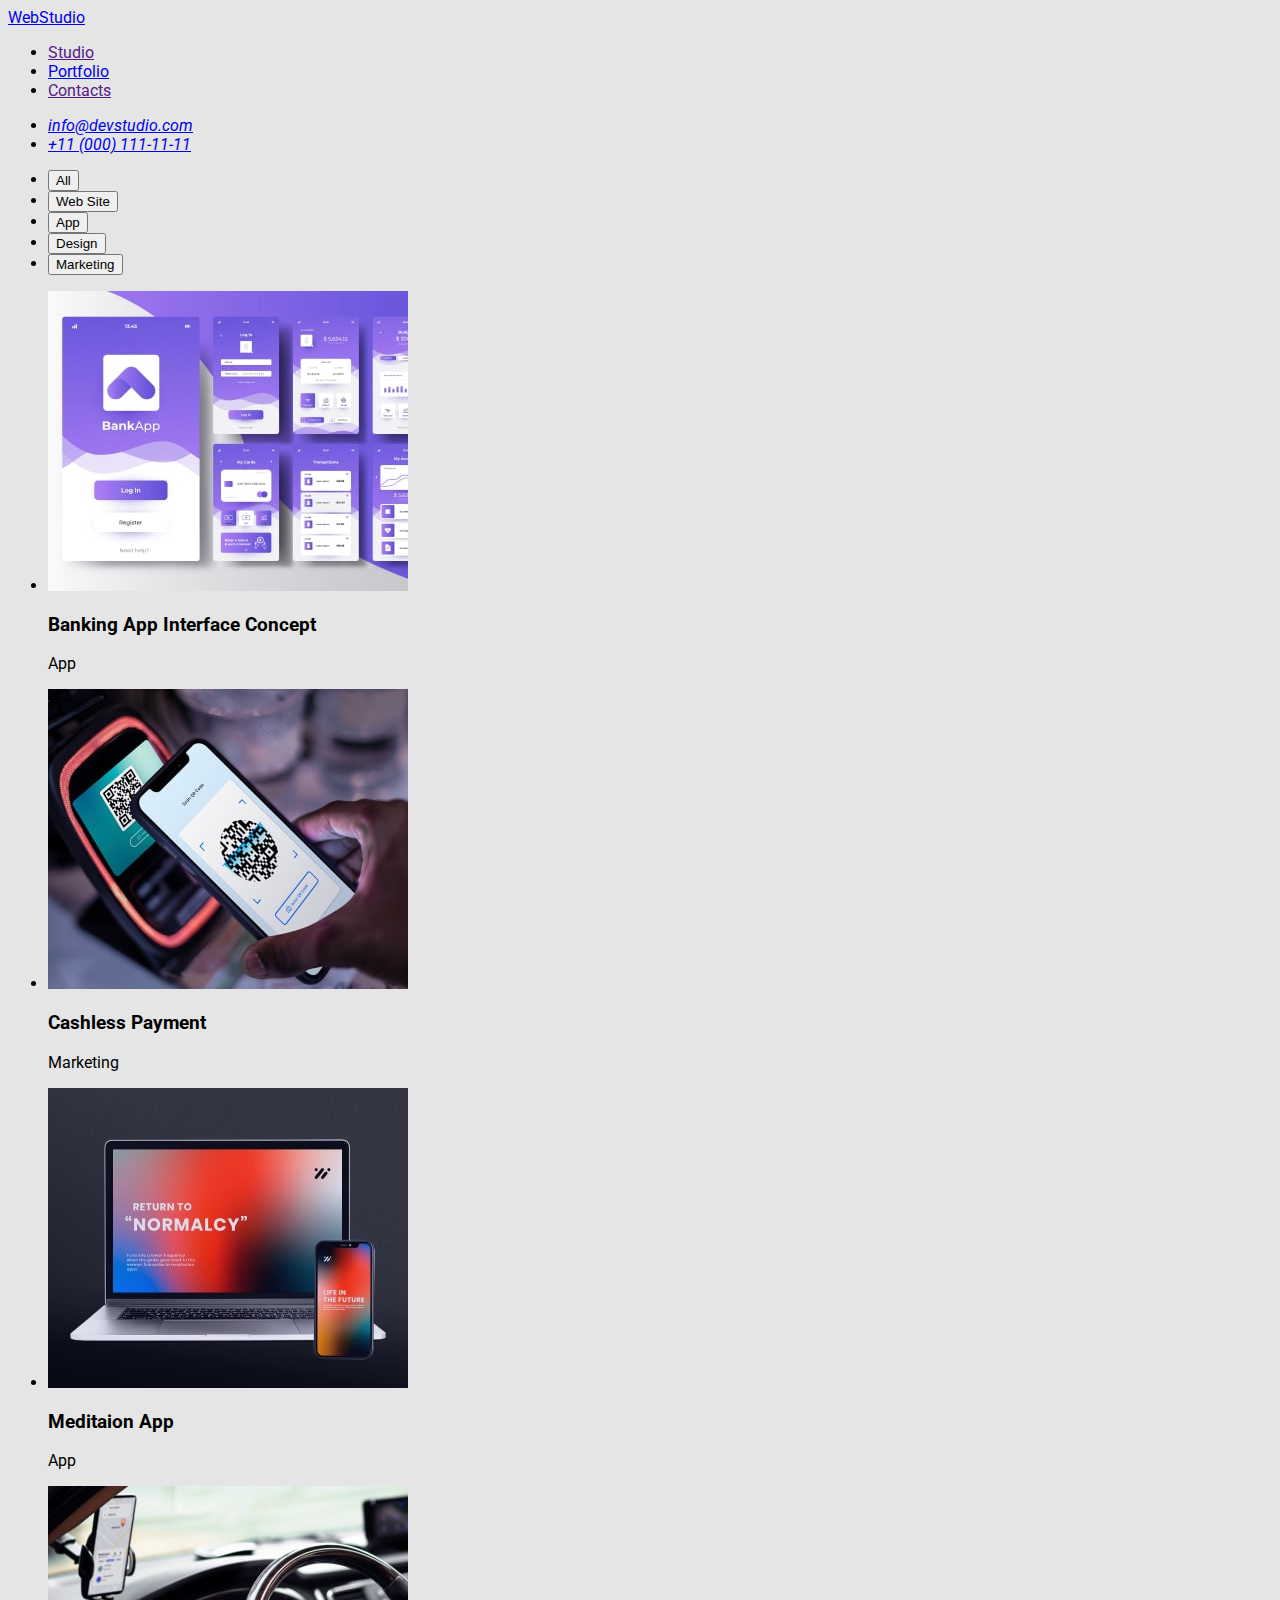
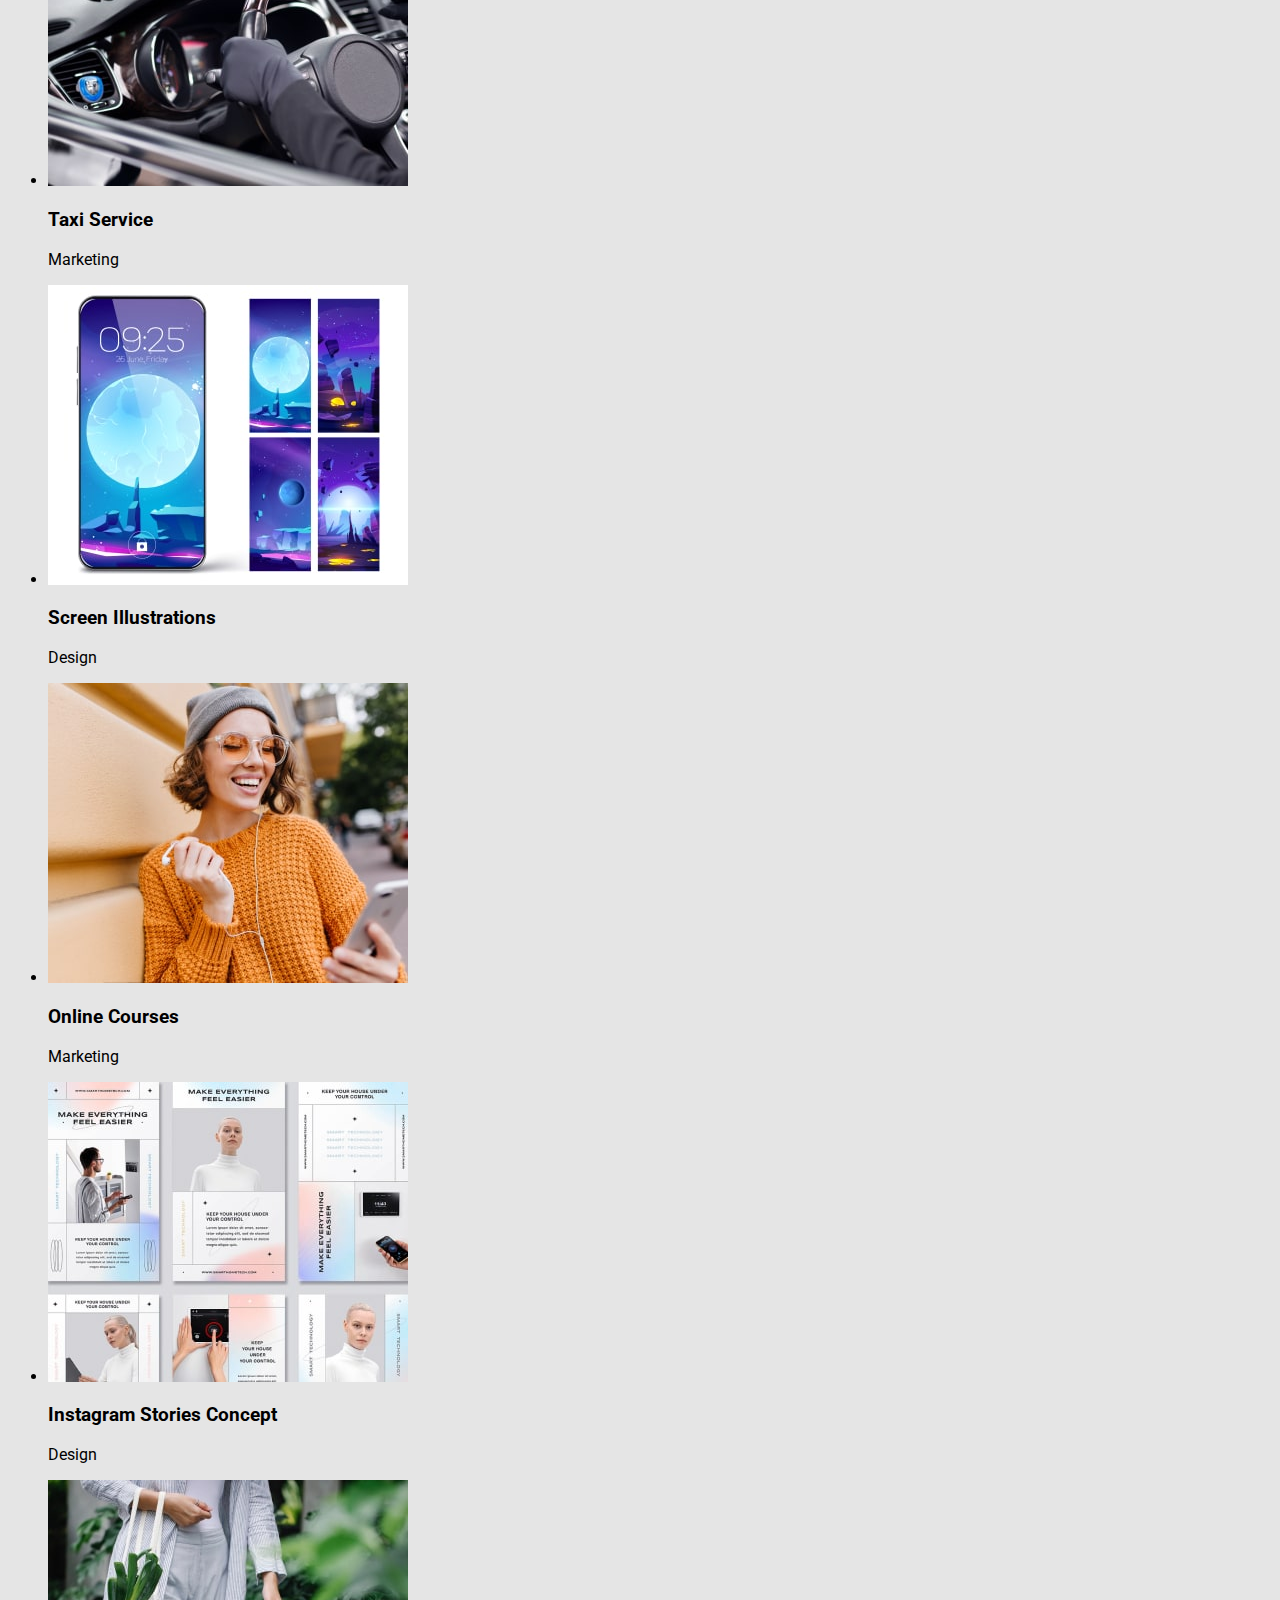
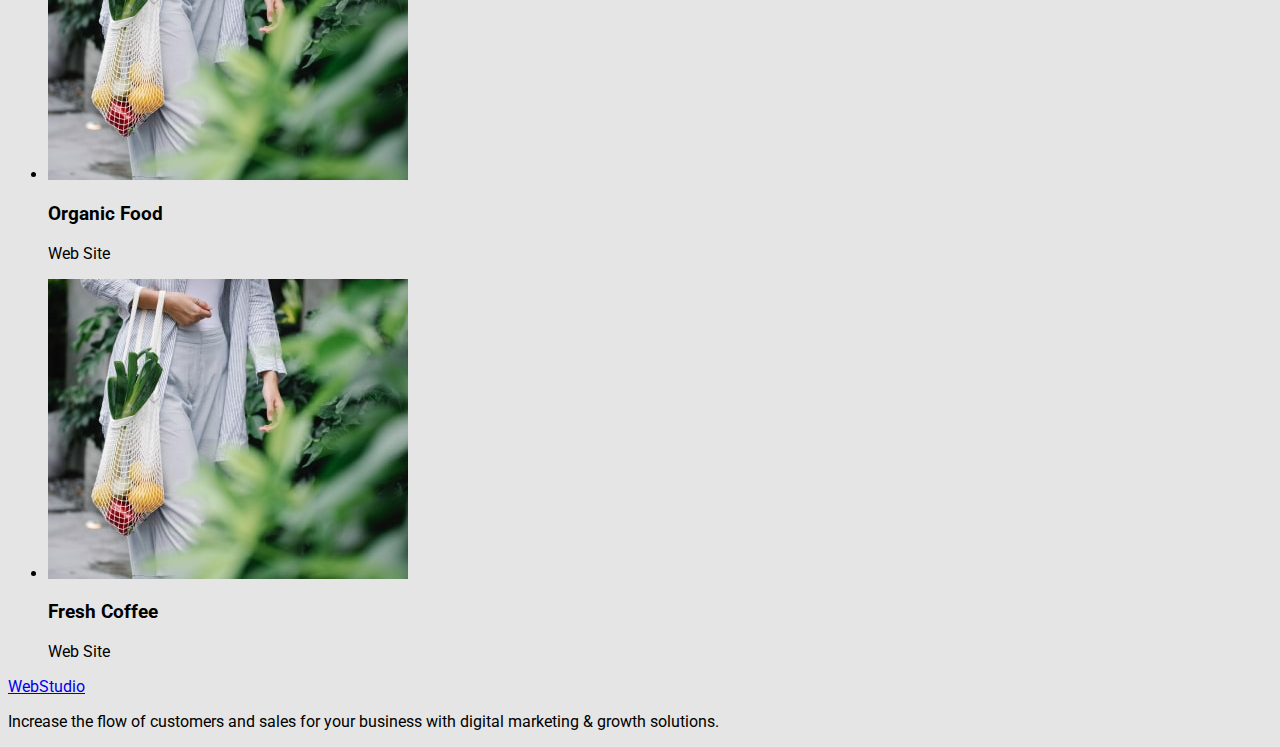
==== portfolio.html @ d5b27dcb "add class to index.html" ====
<!DOCTYPE html>
<html lang="en">

<head>
    <meta charset="UTF-8" />
    <meta http-equiv="X-UA-Compatible" content="IE=edge" />
    <meta name="viewport" content="width=device-width, initial-scale=1.0" />
    <link rel="preconnect" href="https://fonts.googleapis.com" />
    <link rel="preconnect" href="https://fonts.gstatic.com" crossorigin />
    <link href="https://fonts.googleapis.com/css2?family=Montserrat:wght@400;700&display=swap" rel="stylesheet" />
    <title>goit-markup-hw-02</title>
    <link rel="preconnect" href="https://fonts.googleapis.com">
    <link rel="preconnect" href="https://fonts.gstatic.com" crossorigin>
    <link
        href="https://fonts.googleapis.com/css2?family=Raleway:wght@800&family=Roboto:wght@400;500;700;900&display=swap"
        rel="stylesheet">
    <link rel="stylesheet" href="./css/styles.css" />
</head>

<body>
    <!--Main-->
    <header>
        <nav>
            <a class="logo-heading link" href="./index.html">
                <span class="accent">Web</span>Studio</a>
            <ul>
                <li><a href="">Studio</a></li>
                <li><a href="./portfolio.html">Portfolio</a></li>
                <li><a href="">Contacts</a></li>
            </ul>
        </nav>
        <address>
            <ul>
                <li><a href="mailto:info@devstudio.com">info@devstudio.com</a></li>
                <li><a href="tel:+110001111111">+11 (000) 111-11-11</a></li>
            </ul>
        </address>
    </header>
    <main>
        <section>
            <ul>
                <li><button type="button">All</button></li>
                <li><button type="button">Web Site</button></li>
                <li><button type="button">App</button></li>
                <li><button type="button">Design</button></li>
                <li><button type="button">Marketing</button></li>
            </ul>
        </section>

        <section>
            <ul>
                <li>
                    <img src="./images/101.jpg" alt="gadgets" width="360" height="300" />
                    <h3>Banking App Interface Concept</h3>
                    <p>App</p>
                </li>
                <li>
                    <img src="./images/102.jpg" alt="gadgets" width="360" height="300" />
                    <h3>Cashless Payment</h3>
                    <p>Marketing</p>
                </li>
                <li>
                    <img src="./images/103.jpg" alt="gadgets" width="360" height="300" />
                    <h3>Meditaion App</h3>
                    <p>App</p>
                </li>
                <li>
                    <img src="./images/104.jpg" alt="gadgets" width="360" height="300" />
                    <h3>Taxi Service</h3>
                    <p>Marketing</p>
                </li>
                <li>
                    <img src="./images/105.jpg" alt="gadgets" width="360" height="300" />
                    <h3>Screen Illustrations</h3>
                    <p>Design</p>
                </li>
                <li>
                    <img src="./images/106.jpg" alt="gadgets" width="360" height="300" />
                    <h3>Online Courses</h3>
                    <p>Marketing</p>
                </li>
                <li>
                    <img src="./images/107.jpg" alt="gadgets" width="360" height="300" />
                    <h3>Instagram Stories Concept</h3>
                    <p>Design</p>
                </li>
                <li>
                    <img src="./images/108.jpg" alt="gadgets" width="360" height="300" />
                    <h3>Organic Food</h3>
                    <p>Web Site</p>
                </li>
                <li>
                    <img src="./images/108.jpg" alt="gadgets" width="360" height="300" />
                    <h3>Fresh Coffee</h3>
                    <p>Web Site</p>
                </li>
            </ul>
        </section>
    </main>
    <footer>
        <a href="./index.html">WebStudio</a>
        <p>
            Increase the flow of customers and sales for your business with digital
            marketing & growth solutions.
        </p>
    </footer>
</body>

</html>
---- css/styles.css ----
body {
    background: #E5E5E5;
    font-family: 'Roboto', sans-serif;
}

.header {
    background-color: green;
}
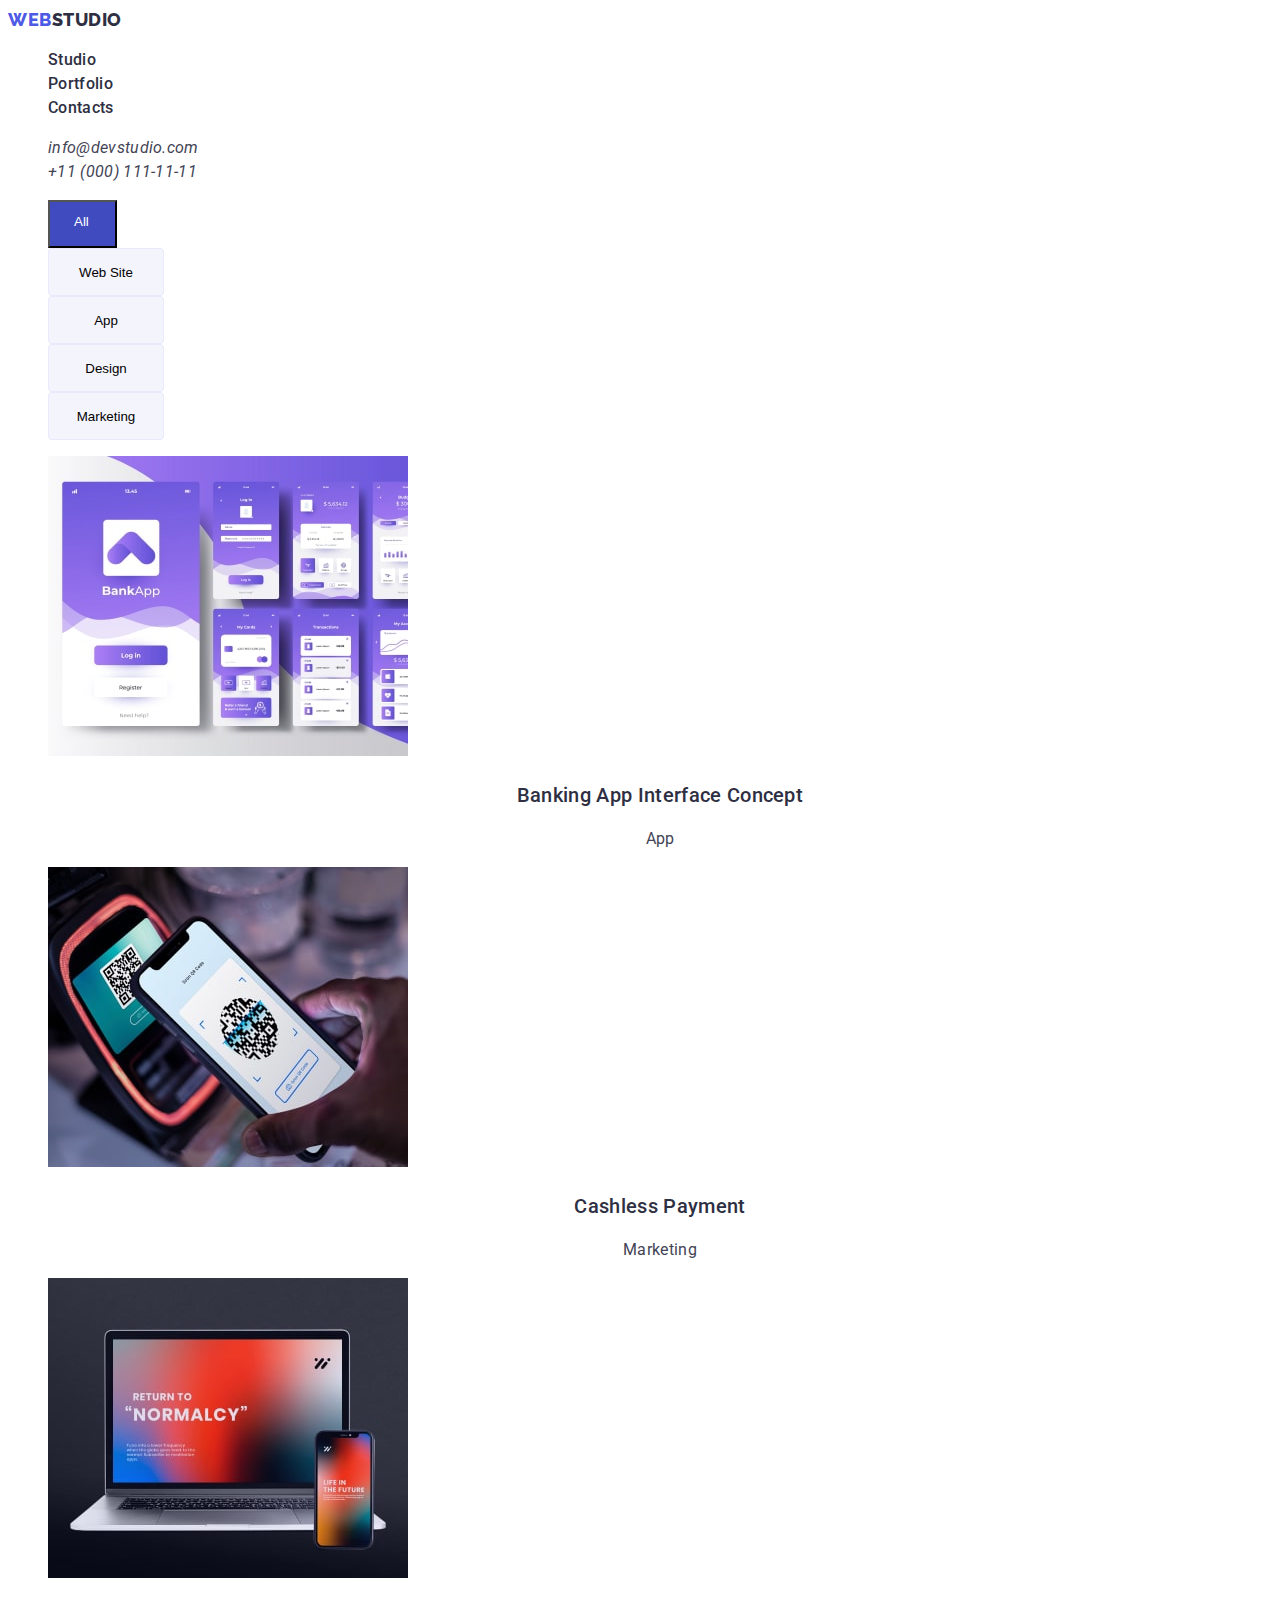
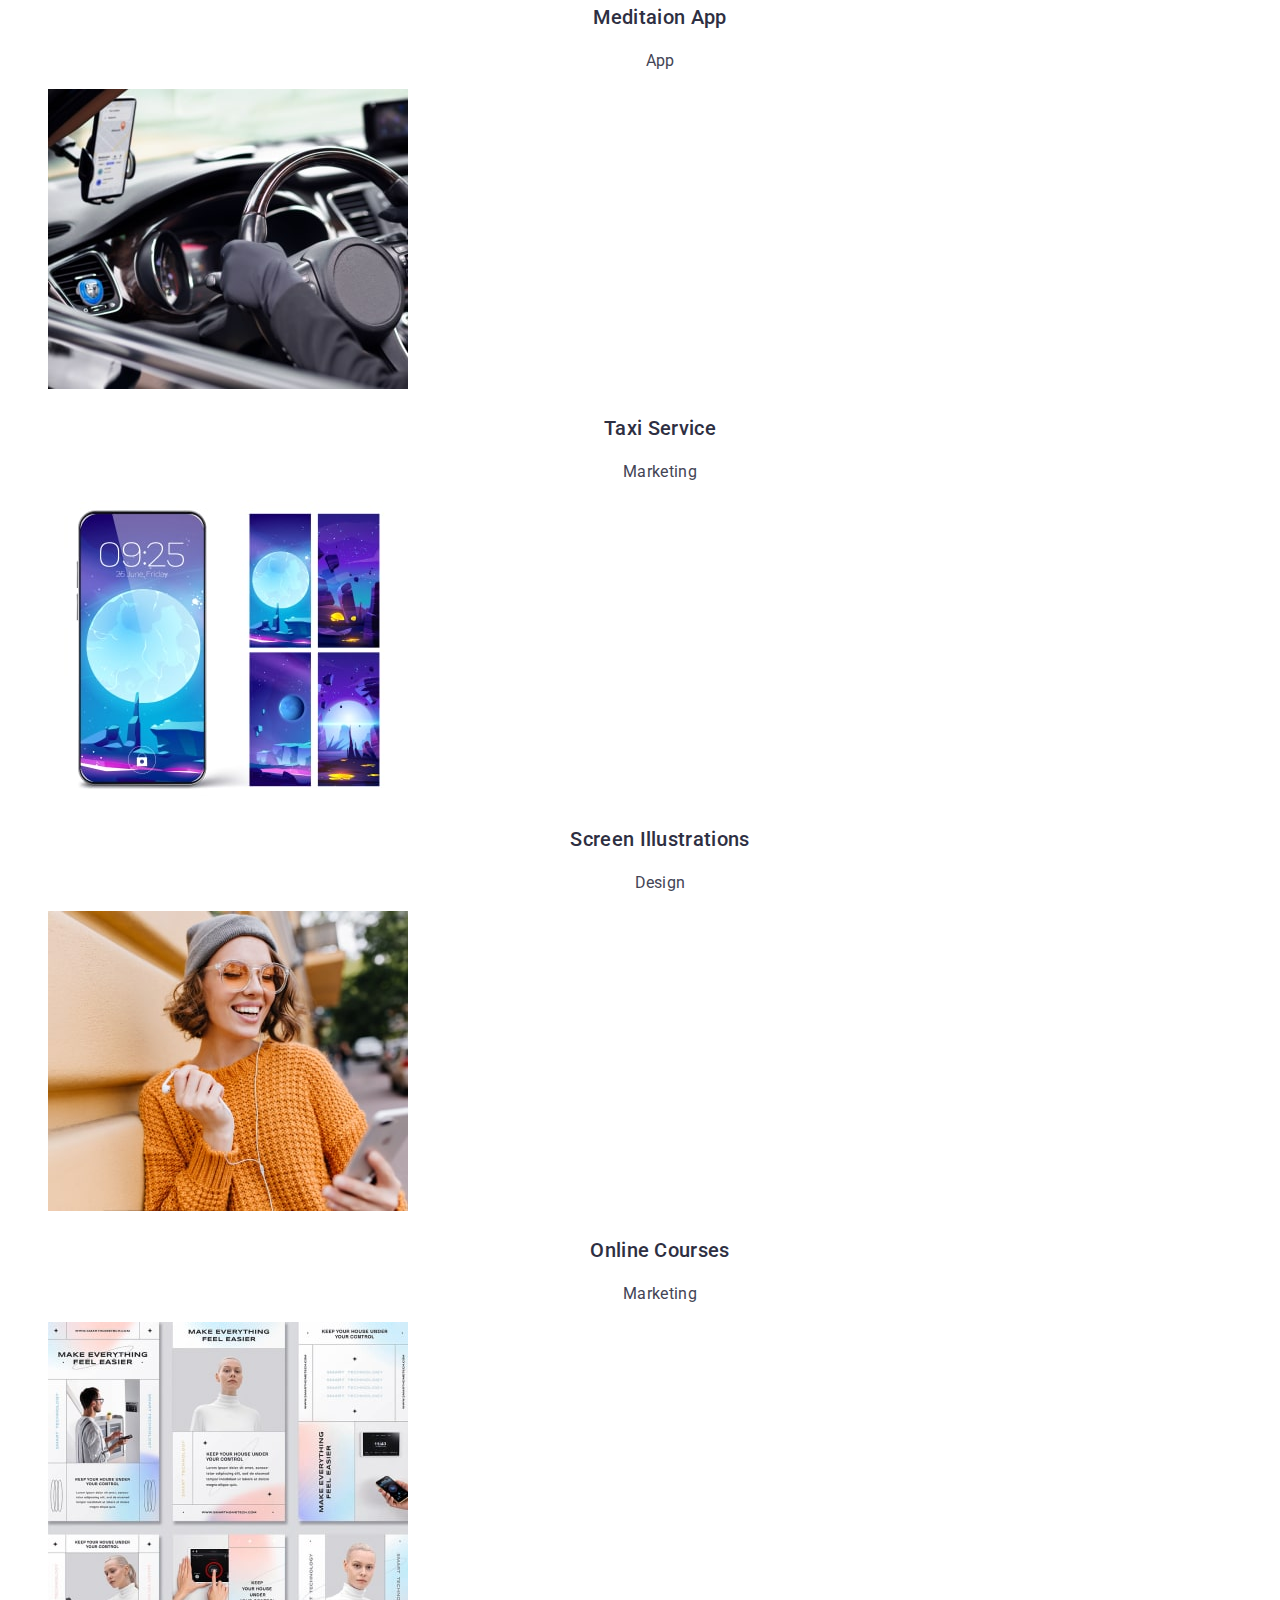
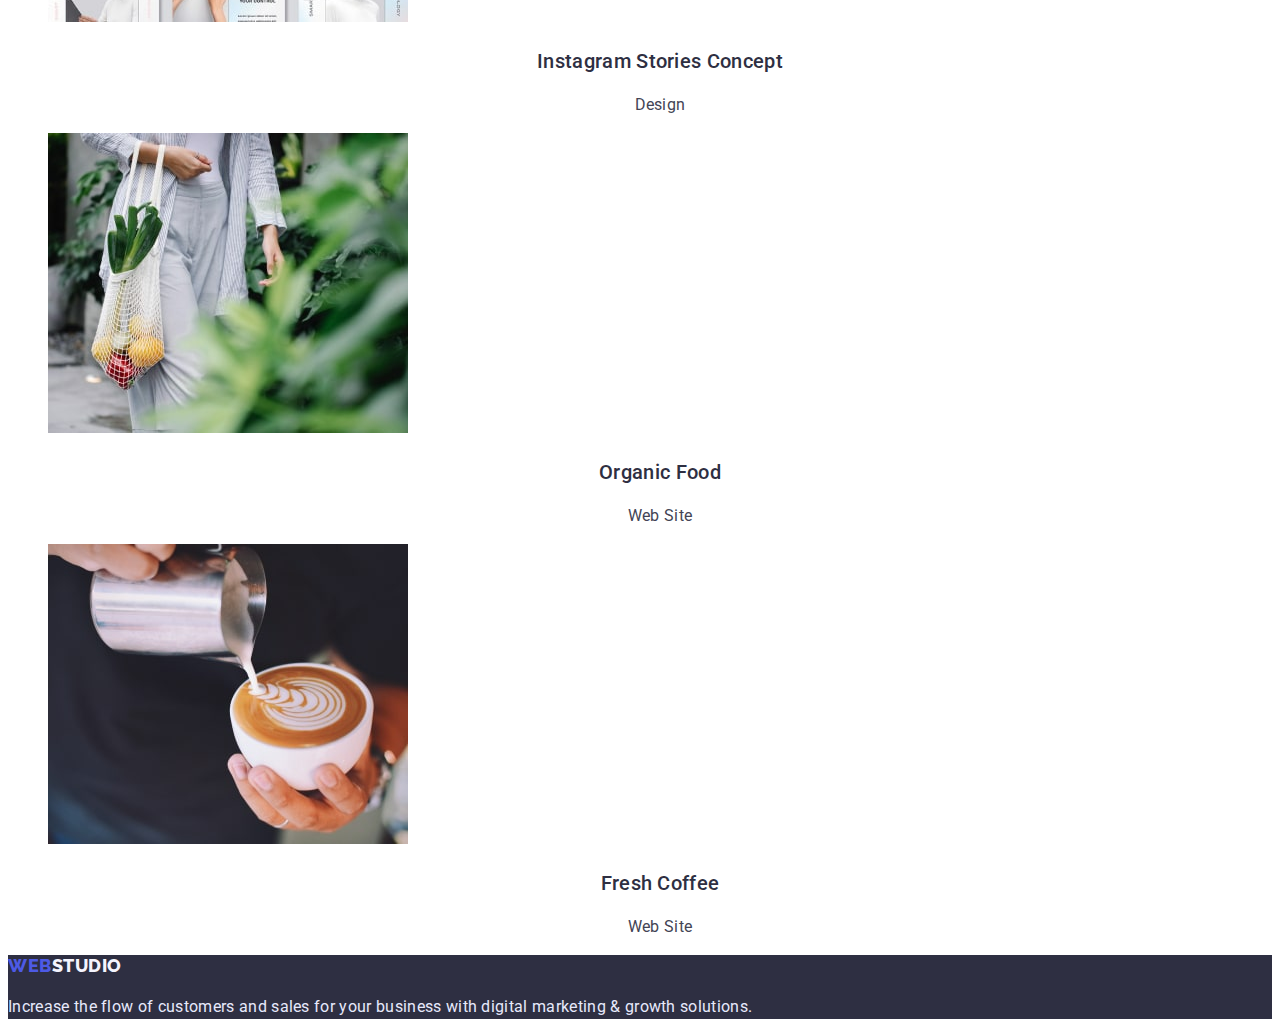
==== commit ead04327: "add all css styles" ====
--- a/portfolio.html
+++ b/portfolio.html
@@ -18,88 +18,90 @@
 </head>
 
 <body>
-    <!--Main-->
-    <header>
-        <nav>
-            <a class="logo-heading link" href="./index.html">
+    <header class="header">
+        <nav class="header-nav">
+            <a class="header-logo link" href="./index.html" >
                 <span class="accent">Web</span>Studio</a>
-            <ul>
-                <li><a href="">Studio</a></li>
-                <li><a href="./portfolio.html">Portfolio</a></li>
-                <li><a href="">Contacts</a></li>
+            <ul class="header-list list">
+                <li class="header-item"><a href="" class="header-link link">Studio</a></li>
+                <li class="header-item"><a href="./portfolio.html" class="header-link link">Portfolio</a></li>
+                <li class="header-item"><a href="" class="header-link link">Contacts</a></li>
             </ul>
         </nav>
+
         <address>
-            <ul>
-                <li><a href="mailto:info@devstudio.com">info@devstudio.com</a></li>
-                <li><a href="tel:+110001111111">+11 (000) 111-11-11</a></li>
+            <ul class="list">
+                <li><a href="mailto:info@devstudio.com" class="header-tel link">info@devstudio.com</a></li>
+                <li><a href="tel:+110001111111" class="header-tel link">+11 (000) 111-11-11</a></li>
             </ul>
         </address>
     </header>
     <main>
         <section>
-            <ul>
-                <li><button type="button">All</button></li>
-                <li><button type="button">Web Site</button></li>
-                <li><button type="button">App</button></li>
-                <li><button type="button">Design</button></li>
-                <li><button type="button">Marketing</button></li>
+            <ul class="list">
+                <li><button type="button" class="portfolio-hero-btn">All</button></li>
+                <li><button type="button" class="seconder-btn">Web Site</button></li>
+                <li><button type="button" class="seconder-btn">App</button></li>
+                <li><button type="button" class="seconder-btn">Design</button></li>
+                <li><button type="button" class="seconder-btn">Marketing</button></li>
             </ul>
         </section>
 
         <section>
-            <ul>
-                <li>
+            <ul class="list">
+                <li class="team-item">
                     <img src="./images/101.jpg" alt="gadgets" width="360" height="300" />
-                    <h3>Banking App Interface Concept</h3>
-                    <p>App</p>
+                    <h3 class="team-suptext">Banking App Interface Concept</h3>
+                    <p class="team-text">App</p>
                 </li>
-                <li>
+                 <li class="team-item"></li>
                     <img src="./images/102.jpg" alt="gadgets" width="360" height="300" />
-                    <h3>Cashless Payment</h3>
-                    <p>Marketing</p>
+                    <h3 class="team-suptext">Cashless Payment</h3>
+                    <p class="team-text">Marketing</p>
                 </li>
-                <li>
+                 <li class="team-item"></li>
                     <img src="./images/103.jpg" alt="gadgets" width="360" height="300" />
-                    <h3>Meditaion App</h3>
-                    <p>App</p>
+                    <h3 class="team-suptext">Meditaion App</h3>
+                    <p class="team-text">App</p>
                 </li>
-                <li>
+                 <li class="team-item"></li>
                     <img src="./images/104.jpg" alt="gadgets" width="360" height="300" />
-                    <h3>Taxi Service</h3>
-                    <p>Marketing</p>
+                    <h3 class="team-suptext">Taxi Service</h3>
+                    <p class="team-text">Marketing</p>
                 </li>
-                <li>
+                 <li class="team-item"></li>
                     <img src="./images/105.jpg" alt="gadgets" width="360" height="300" />
-                    <h3>Screen Illustrations</h3>
-                    <p>Design</p>
+                    <h3 class="team-suptext">Screen Illustrations</h3>
+                    <p class="team-text">Design</p>
                 </li>
-                <li>
+                 <li class="team-item"></li>
                     <img src="./images/106.jpg" alt="gadgets" width="360" height="300" />
-                    <h3>Online Courses</h3>
-                    <p>Marketing</p>
+                    <h3 class="team-suptext">Online Courses</h3>
+                    <p class="team-text">Marketing</p>
                 </li>
-                <li>
+                 <li class="team-item"></li>
                     <img src="./images/107.jpg" alt="gadgets" width="360" height="300" />
-                    <h3>Instagram Stories Concept</h3>
-                    <p>Design</p>
+                    <h3 class="team-suptext">Instagram Stories Concept</h3>
+                    <p class="team-text">Design</p>
                 </li>
-                <li>
+                 <li class="team-item"></li>
                     <img src="./images/108.jpg" alt="gadgets" width="360" height="300" />
-                    <h3>Organic Food</h3>
-                    <p>Web Site</p>
+                    <h3 class="team-suptext">Organic Food</h3>
+                    <p class="team-text">Web Site</p>
                 </li>
-                <li>
-                    <img src="./images/108.jpg" alt="gadgets" width="360" height="300" />
-                    <h3>Fresh Coffee</h3>
-                    <p>Web Site</p>
+                 <li class="team-item"></li>
+                    <img src="./images/109.jpg" alt="gadgets" width="360" height="300" />
+                    <h3 class="team-suptext">Fresh Coffee</h3>
+                    <p class="team-text">Web Site</p>
                 </li>
             </ul>
         </section>
     </main>
-    <footer>
-        <a href="./index.html">WebStudio</a>
-        <p>
+    
+    <footer class="footer">
+        <a class="footer-logo link" href="./index.html" >
+            <span class="footer-accent">Web</span>Studio</a>
+        <p class="footer-text">
             Increase the flow of customers and sales for your business with digital
             marketing & growth solutions.
         </p>
--- a/css/styles.css
+++ b/css/styles.css
@@ -1,8 +1,241 @@
 body {
-    background: #E5E5E5;
+    background: #ffffff;
+    color: #2E2F42;
     font-family: 'Roboto', sans-serif;
-}
-
-.header {
-    background-color: green;
-}+    font-style: 16px;
+    line-height: 1.5;
+    letter-spacing: 0.02em;
+}
+
+/* -------------------header -------------- */
+.header {}
+
+.list {
+    list-style: none;
+}
+
+.link {
+    text-decoration: none;
+
+}
+
+.header-list {}
+
+.header-nav {}
+
+.header-logo {
+    width: 71px;
+    height: 24px;
+    font-family: 'Raleway';
+    font-style: normal;
+    font-weight: 800;
+    font-size: 18px;
+    line-height: 1.33;
+    display: flex;
+    align-items: center;
+    letter-spacing: 0.03em;
+    text-transform: uppercase;
+    color: #2E2F42;
+}
+
+.accent {
+    font-family: 'Raleway';
+    font-style: normal;
+    font-weight: 800;
+    font-size: 18px;
+    line-height: 1.33;
+    display: flex;
+    align-items: center;
+    letter-spacing: 0.03em;
+    text-transform: uppercase;
+    color: #4D5AE5;
+}
+
+.accent:hover,
+.footer-accent:hover {
+    color: #ff6c00;
+}
+
+.link:hover,
+.link:focus {
+    color: #ff6c00;
+}
+
+.header-item {}
+
+.header-link {
+    font-style: normal;
+    font-weight: 500;
+    font-size: 16px;
+    line-height: 1.5;
+    color: #2E2F42;
+}
+
+.header-link:hover,
+.header-link:focus {
+    color: #ff6c00;
+}
+
+.header-tel {
+    /* text-transform: uppercase; */
+    color: #434455;
+    list-style: none;
+}
+
+.header-tel:hover,
+.header-tel:focus {
+    color: #ff6c00;
+}
+
+.hero,
+.footer {
+    background: #2E2F42;
+
+}
+
+.hero-title {
+    font-weight: 700;
+    font-size: 56px;
+    line-height: (60/56);
+    text-align: center;
+    color: #FFFFFF;
+}
+
+.hero-btn {
+    display: flex;
+    flex-direction: row;
+    align-items: flex-start;
+    padding: 16px 32px;
+        background: #4D5AE5;
+        color: #FFFFFF;
+}
+
+.portfolio-hero-btn {
+    display: flex;
+    flex-direction: row;
+    align-items: flex-start;
+    padding: 12px 24px;
+    width: 69px;
+    height: 48px;
+    background: #404BBF;
+    color: #FFFFFF;
+
+}
+
+.seconder-btn {
+    box-sizing: border-box;
+    display: flex;
+    flex-direction: row;
+    justify-content: center;
+    align-items: center;
+    padding: 12px 24px;
+    width: 116px;
+    height: 48px;
+    background: #F4F4FD;
+    border: 1px solid #E7E9FC;
+    border-radius: 4px;
+}
+
+.hero-btn:hover,
+.hero-btn:focus {
+    color: #ff6c00;
+    cursor: pointer;
+}
+
+.category {}
+
+.category-title {
+    font-weight: 700;
+    font-size: 36px;
+    line-height: 1.11;
+    text-align: center;
+    text-transform: capitalize;
+}
+
+.category-list {}
+
+.category-item {}
+
+.category-suptext {
+    font-weight: 500;
+    font-size: 20px;
+    line-height: 1.2;
+}
+
+.category-text {
+    color: #434455;
+}
+
+.work {}
+
+.work-h {
+    font-weight: 700;
+    font-size: 36px;
+    line-height: 1.11;
+    text-align: center;
+    text-transform: capitalize;
+}
+
+.work-list {}
+
+.work-item {}
+
+.team {
+    background: #F4F4FD;
+
+}
+
+.team-title {
+    font-weight: 700;
+    font-size: 36px;
+    line-height: 1.11;
+    text-align: center;
+    text-transform: capitalize;
+}
+
+.team-list {}
+
+.team-item {}
+
+.team-suptext {
+    font-weight: 500;
+    font-size: 20px;
+    line-height: 1.2;
+    text-align: center;
+}
+
+.team-text {
+    text-align: center;
+    color: #434455;
+}
+
+.footer-logo {
+    font-family: 'Raleway';
+    font-style: normal;
+    font-weight: 800;
+    font-size: 18px;
+    line-height: 1.16;
+    letter-spacing: 0.03em;
+    text-transform: uppercase;
+    color: #F4F4FD;
+}
+
+.footer-accent {
+    font-family: 'Raleway';
+    font-style: normal;
+    font-weight: 800;
+    font-size: 18px;
+    line-height: 1.16;
+    letter-spacing: 0.03em;
+    text-transform: uppercase;
+    color: #4D5AE5;
+}
+
+.footer-text {
+    color: #E7E9FC;
+}
+
+
+
+
+/*----------------- PORTFOLIO -------------- */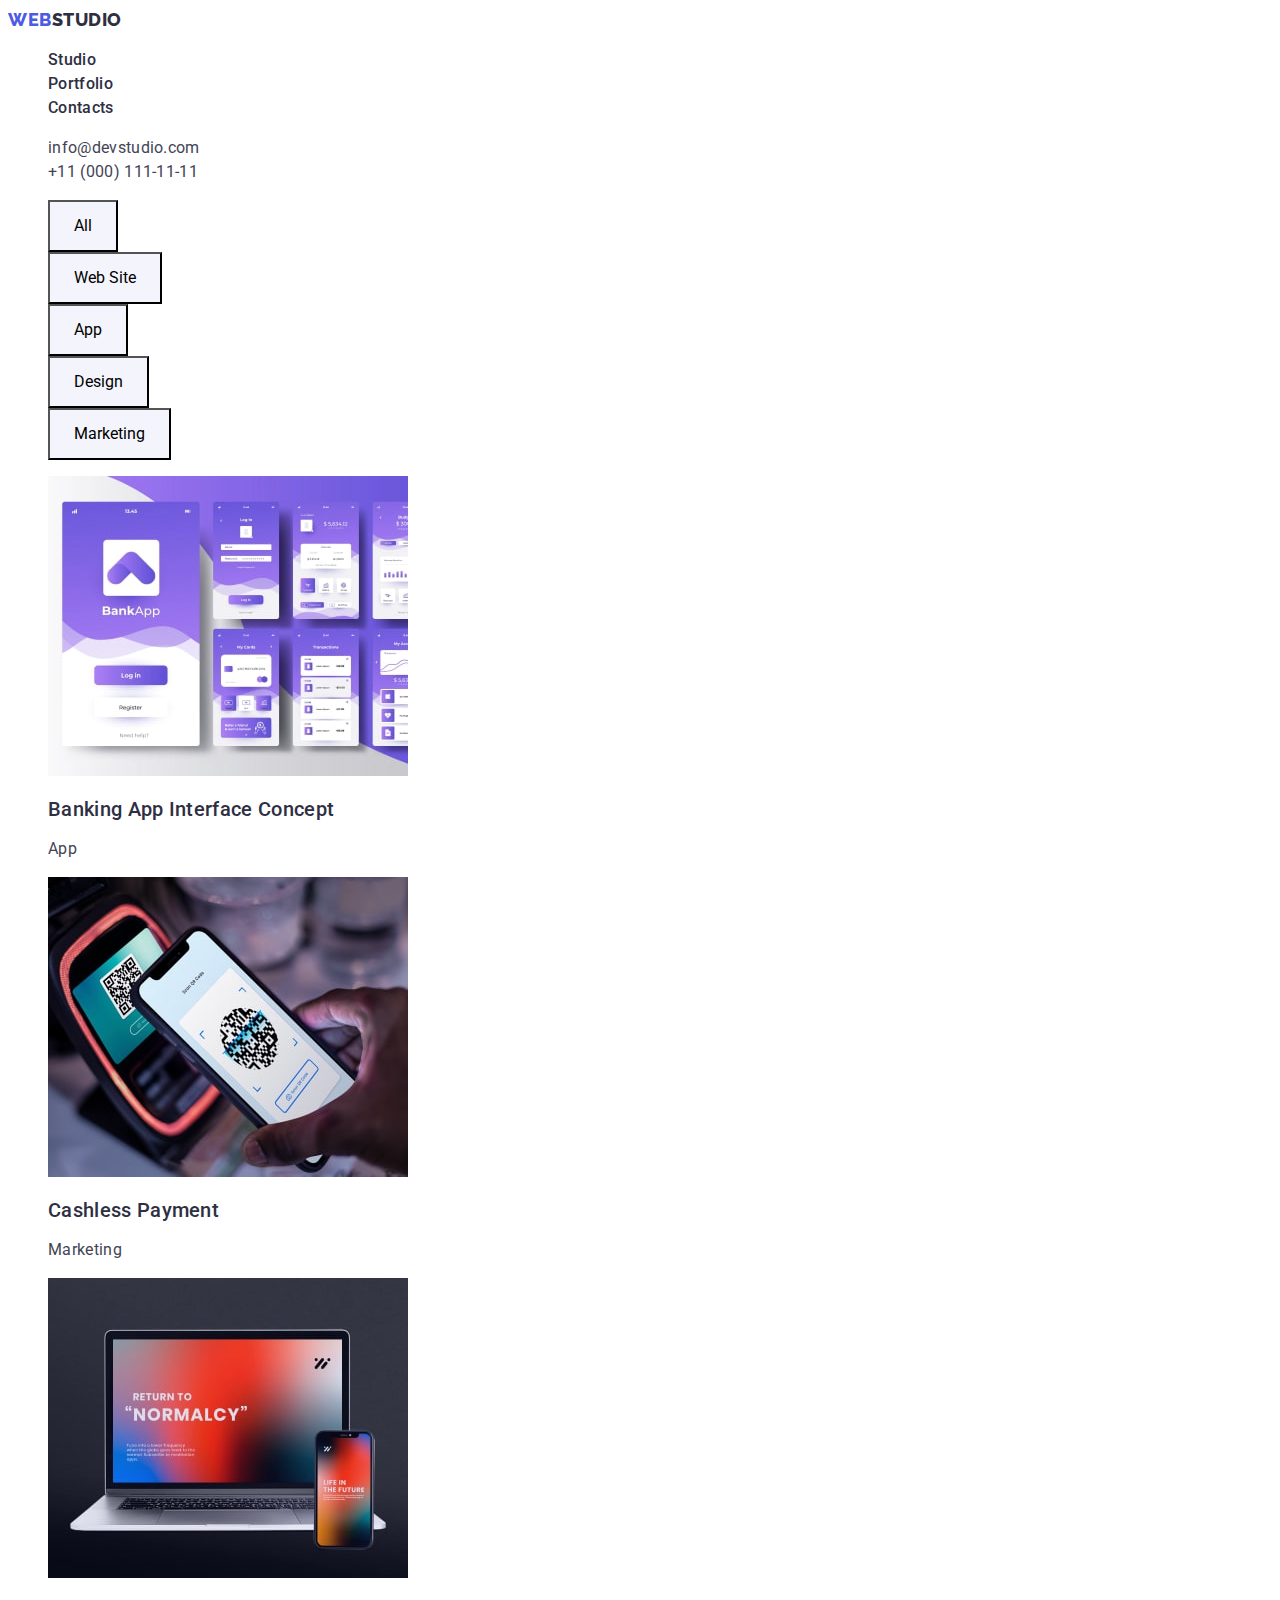
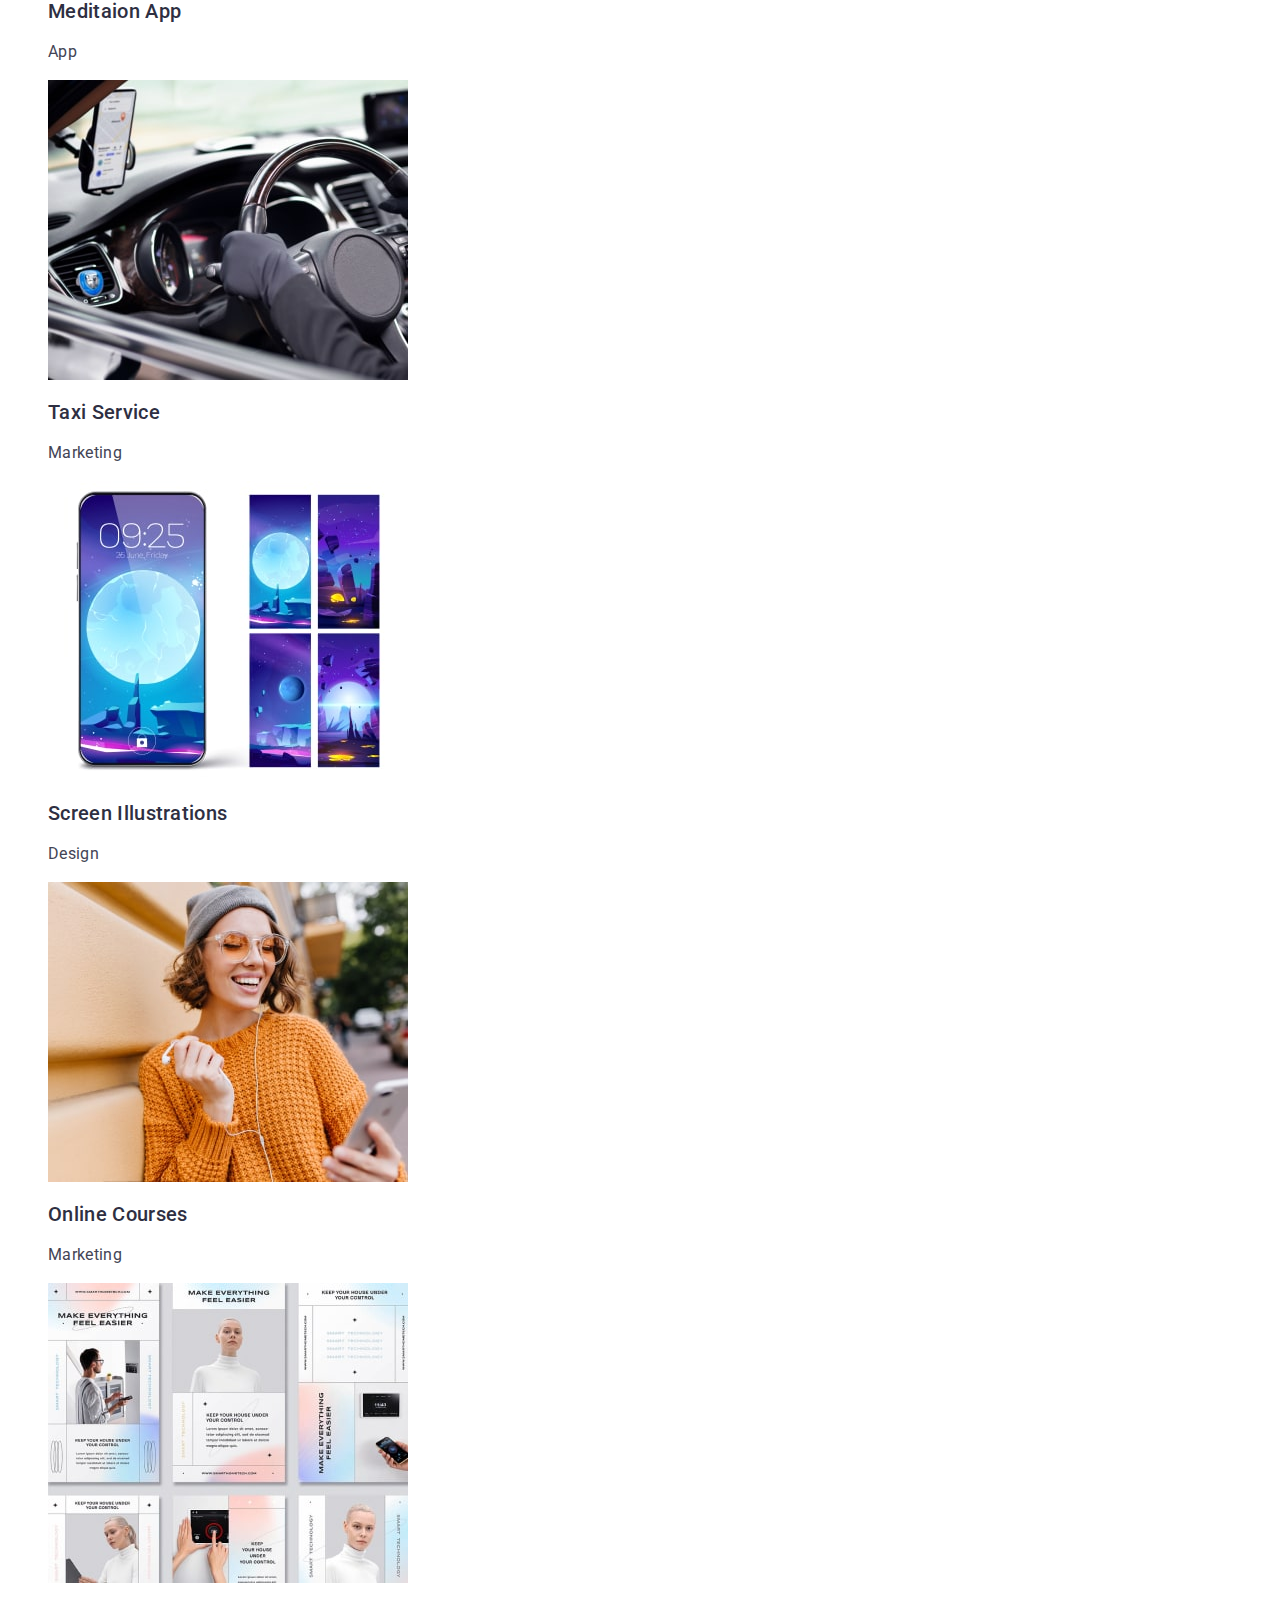
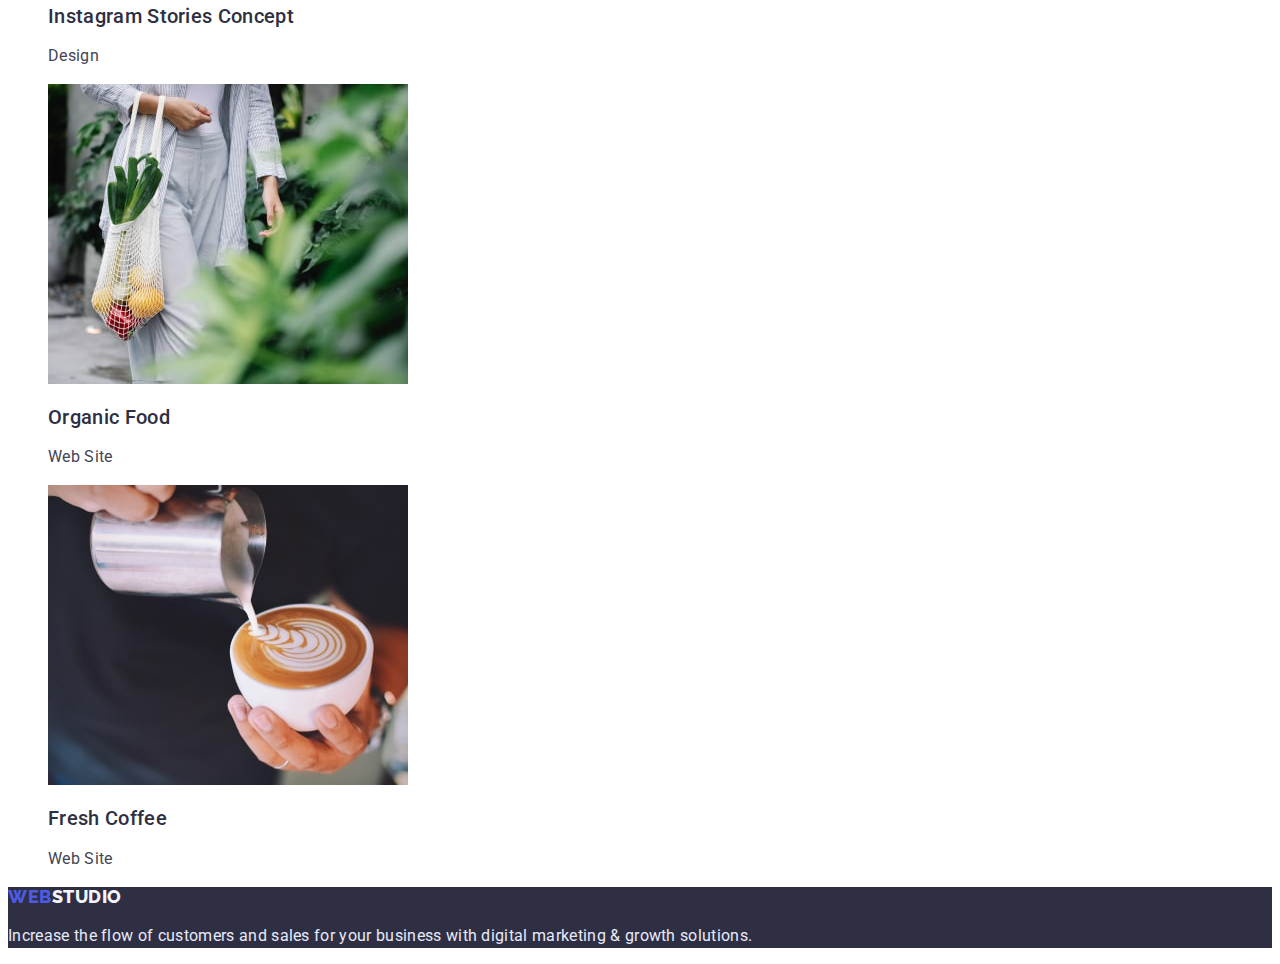
==== commit 227c536f: "completed the correction of the mentor" ====
--- a/portfolio.html
+++ b/portfolio.html
@@ -20,7 +20,7 @@
 <body>
     <header class="header">
         <nav class="header-nav">
-            <a class="header-logo link" href="./index.html" >
+            <a class="header-logo link" href="./index.html">
                 <span class="accent">Web</span>Studio</a>
             <ul class="header-list list">
                 <li class="header-item"><a href="" class="header-link link">Studio</a></li>
@@ -36,71 +36,63 @@
             </ul>
         </address>
     </header>
+
     <main>
         <section>
             <ul class="list">
-                <li><button type="button" class="portfolio-hero-btn">All</button></li>
-                <li><button type="button" class="seconder-btn">Web Site</button></li>
-                <li><button type="button" class="seconder-btn">App</button></li>
-                <li><button type="button" class="seconder-btn">Design</button></li>
-                <li><button type="button" class="seconder-btn">Marketing</button></li>
+                <li><button type="button" class="portfolio-btn">All</button></li>
+                <li><button type="button" class="portfolio-btn">Web Site</button></li>
+                <li><button type="button" class="portfolio-btn">App</button></li>
+                <li><button type="button" class="portfolio-btn">Design</button></li>
+                <li><button type="button" class="portfolio-btn">Marketing</button></li>
             </ul>
-        </section>
-
-        <section>
+       
             <ul class="list">
                 <li class="team-item">
                     <img src="./images/101.jpg" alt="gadgets" width="360" height="300" />
-                    <h3 class="team-suptext">Banking App Interface Concept</h3>
-                    <p class="team-text">App</p>
+                    <h2 class="portfolio-team-suptext">Banking App Interface Concept</h2>
+                    <p class="portfolio-team-text">App</p>
                 </li>
-                 <li class="team-item"></li>
-                    <img src="./images/102.jpg" alt="gadgets" width="360" height="300" />
-                    <h3 class="team-suptext">Cashless Payment</h3>
-                    <p class="team-text">Marketing</p>
+                <li class="team-item"><img src="./images/102.jpg" alt="gadgets" width="360" height="300" />
+                <h2 class="portfolio-team-suptext">Cashless Payment</h2>
+                <p class="portfolio-team-text">Marketing</p>
                 </li>
-                 <li class="team-item"></li>
-                    <img src="./images/103.jpg" alt="gadgets" width="360" height="300" />
-                    <h3 class="team-suptext">Meditaion App</h3>
-                    <p class="team-text">App</p>
+                <li class="team-item"><img src="./images/103.jpg" alt="gadgets" width="360" height="300" />
+                <h2 class="portfolio-team-suptext">Meditaion App</h2>
+                <p class="portfolio-team-text">App</p>
                 </li>
-                 <li class="team-item"></li>
-                    <img src="./images/104.jpg" alt="gadgets" width="360" height="300" />
-                    <h3 class="team-suptext">Taxi Service</h3>
-                    <p class="team-text">Marketing</p>
+                <li class="team-item"><img src="./images/104.jpg" alt="gadgets" width="360" height="300" />
+                <h2 class="portfolio-team-suptext">Taxi Service</h2>
+                <p class="portfolio-team-text">Marketing</p>
                 </li>
-                 <li class="team-item"></li>
-                    <img src="./images/105.jpg" alt="gadgets" width="360" height="300" />
-                    <h3 class="team-suptext">Screen Illustrations</h3>
-                    <p class="team-text">Design</p>
+                <li class="team-item"><img src="./images/105.jpg" alt="gadgets" width="360" height="300" />
+                <h2 class="portfolio-team-suptext">Screen Illustrations</h2>
+                <p class="portfolio-team-text">Design</p>
                 </li>
-                 <li class="team-item"></li>
-                    <img src="./images/106.jpg" alt="gadgets" width="360" height="300" />
-                    <h3 class="team-suptext">Online Courses</h3>
-                    <p class="team-text">Marketing</p>
+                <li class="team-item"><img src="./images/106.jpg" alt="gadgets" width="360" height="300" />
+                <h2 class="portfolio-team-suptext">Online Courses</h2>
+                <p class="portfolio-team-text">Marketing</p>
                 </li>
-                 <li class="team-item"></li>
-                    <img src="./images/107.jpg" alt="gadgets" width="360" height="300" />
-                    <h3 class="team-suptext">Instagram Stories Concept</h3>
-                    <p class="team-text">Design</p>
+                <li class="team-item"><img src="./images/107.jpg" alt="gadgets" width="360" height="300" />
+                <h2 class="portfolio-team-suptext">Instagram Stories Concept</h2>
+                <p class="portfolio-team-text">Design</p>
                 </li>
-                 <li class="team-item"></li>
-                    <img src="./images/108.jpg" alt="gadgets" width="360" height="300" />
-                    <h3 class="team-suptext">Organic Food</h3>
-                    <p class="team-text">Web Site</p>
+                <li class="team-item"><img src="./images/108.jpg" alt="gadgets" width="360" height="300" />
+                <h2 class="portfolio-team-suptext">Organic Food</h2>
+                <p class="portfolio-team-text">Web Site</p>
                 </li>
-                 <li class="team-item"></li>
-                    <img src="./images/109.jpg" alt="gadgets" width="360" height="300" />
-                    <h3 class="team-suptext">Fresh Coffee</h3>
-                    <p class="team-text">Web Site</p>
+                <li class="team-item"><img src="./images/109.jpg" alt="gadgets" width="360" height="300" />
+                <h2 class="portfolio-team-suptext">Fresh Coffee</h2>
+                <p class="portfolio-team-text">Web Site</p>
                 </li>
             </ul>
         </section>
     </main>
-    
+
     <footer class="footer">
-        <a class="footer-logo link" href="./index.html" >
-            <span class="footer-accent">Web</span>Studio</a>
+        <a class="footer-logo link" href="./index.html">
+            <span class="footer-accent">Web</span>Studio
+        </a>
         <p class="footer-text">
             Increase the flow of customers and sales for your business with digital
             marketing & growth solutions.
--- a/css/styles.css
+++ b/css/styles.css
@@ -2,8 +2,6 @@
     background: #ffffff;
     color: #2E2F42;
     font-family: 'Roboto', sans-serif;
-    font-style: 16px;
-    line-height: 1.5;
     letter-spacing: 0.02em;
 }
 
@@ -24,14 +22,10 @@
 .header-nav {}
 
 .header-logo {
-    width: 71px;
-    height: 24px;
     font-family: 'Raleway';
-    font-style: normal;
     font-weight: 800;
     font-size: 18px;
     line-height: 1.33;
-    display: flex;
     align-items: center;
     letter-spacing: 0.03em;
     text-transform: uppercase;
@@ -39,32 +33,12 @@
 }
 
 .accent {
-    font-family: 'Raleway';
-    font-style: normal;
-    font-weight: 800;
-    font-size: 18px;
-    line-height: 1.33;
-    display: flex;
-    align-items: center;
-    letter-spacing: 0.03em;
-    text-transform: uppercase;
-    color: #4D5AE5;
-}
-
-.accent:hover,
-.footer-accent:hover {
-    color: #ff6c00;
-}
-
-.link:hover,
-.link:focus {
-    color: #ff6c00;
+    color: #4D5AE5;
 }
 
 .header-item {}
 
 .header-link {
-    font-style: normal;
     font-weight: 500;
     font-size: 16px;
     line-height: 1.5;
@@ -73,18 +47,20 @@
 
 .header-link:hover,
 .header-link:focus {
-    color: #ff6c00;
+    color: #4D5AE5;
 }
 
 .header-tel {
-    /* text-transform: uppercase; */
-    color: #434455;
+    font-style: normal;
+    color: #434455;
+    line-height: 1.5;
+    font-size: 16px;
     list-style: none;
 }
 
 .header-tel:hover,
 .header-tel:focus {
-    color: #ff6c00;
+    color: #4D5AE5;
 }
 
 .hero,
@@ -96,50 +72,40 @@
 .hero-title {
     font-weight: 700;
     font-size: 56px;
-    line-height: (60/56);
+    line-height: 1.07;
     text-align: center;
     color: #FFFFFF;
 }
 
 .hero-btn {
-    display: flex;
-    flex-direction: row;
-    align-items: flex-start;
+    cursor: pointer;
+    font-family: 'Roboto', sans-serif;
+    line-height: 1.5;
+    font-size: 16px;
     padding: 16px 32px;
-        background: #4D5AE5;
-        color: #FFFFFF;
-}
-
-.portfolio-hero-btn {
-    display: flex;
-    flex-direction: row;
-    align-items: flex-start;
+    background: #4D5AE5;
+    color: #FFFFFF;
+}
+
+.portfolio-btn {
+    cursor: pointer;
+    font-family: 'Roboto', sans-serif;
+    line-height: 1.5;
+    font-size: 16px;
     padding: 12px 24px;
-    width: 69px;
-    height: 48px;
-    background: #404BBF;
+    background: #F4F4FD;
+    }
+
+.portfolio-btn:hover,
+.portfolio-btn:focus {
+
     color: #FFFFFF;
-
-}
-
-.seconder-btn {
-    box-sizing: border-box;
-    display: flex;
-    flex-direction: row;
-    justify-content: center;
-    align-items: center;
-    padding: 12px 24px;
-    width: 116px;
-    height: 48px;
-    background: #F4F4FD;
-    border: 1px solid #E7E9FC;
-    border-radius: 4px;
-}
+    background-color: #404BBF;
+} 
 
 .hero-btn:hover,
 .hero-btn:focus {
-    color: #ff6c00;
-    cursor: pointer;
+    background-color: #404BBF;
 }
 
 .category {}
@@ -164,12 +130,14 @@
 
 .category-text {
     color: #434455;
+    line-height: 1.5;
+    /* font-size: 16px; */
+
 }
 
 .work {}
 
 .work-h {
-    font-weight: 700;
     font-size: 36px;
     line-height: 1.11;
     text-align: center;
@@ -181,12 +149,11 @@
 .work-item {}
 
 .team {
-    background: #F4F4FD;
-
+    
 }
 
 .team-title {
-    font-weight: 700;
+    background: #FFFFFF;
     font-size: 36px;
     line-height: 1.11;
     text-align: center;
@@ -206,12 +173,24 @@
 
 .team-text {
     text-align: center;
+    font-size: 16px;
+    line-height: 1.5;
+    color: #434455;
+}
+.portfolio-team-suptext {
+    font-weight: 500;
+    font-size: 20px;
+    line-height: 1.2;
+}
+
+.portfolio-team-text {
+    font-size: 16px;
+    line-height: 1.5;
     color: #434455;
 }
 
 .footer-logo {
     font-family: 'Raleway';
-    font-style: normal;
     font-weight: 800;
     font-size: 18px;
     line-height: 1.16;
@@ -221,18 +200,12 @@
 }
 
 .footer-accent {
-    font-family: 'Raleway';
-    font-style: normal;
-    font-weight: 800;
-    font-size: 18px;
-    line-height: 1.16;
-    letter-spacing: 0.03em;
-    text-transform: uppercase;
     color: #4D5AE5;
 }
 
 .footer-text {
     color: #E7E9FC;
+    line-height: 1.5;
 }
 
 
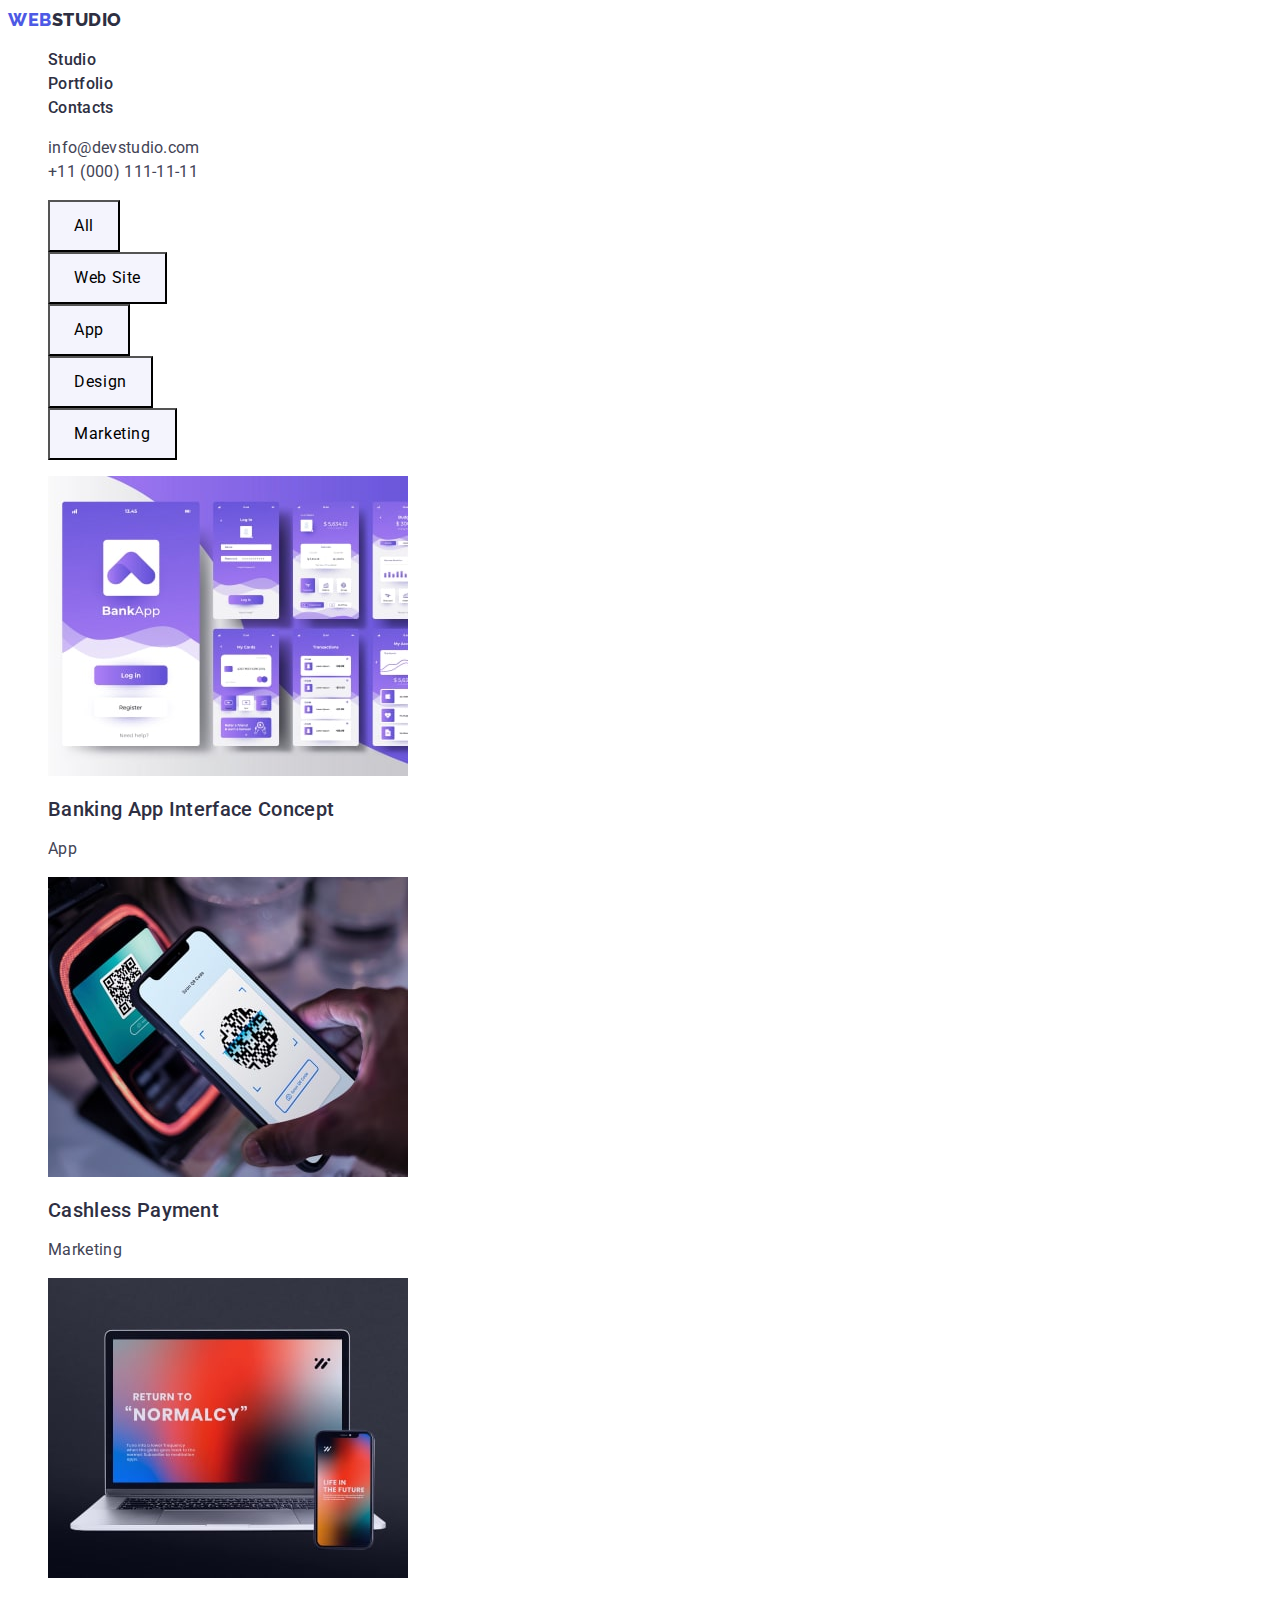
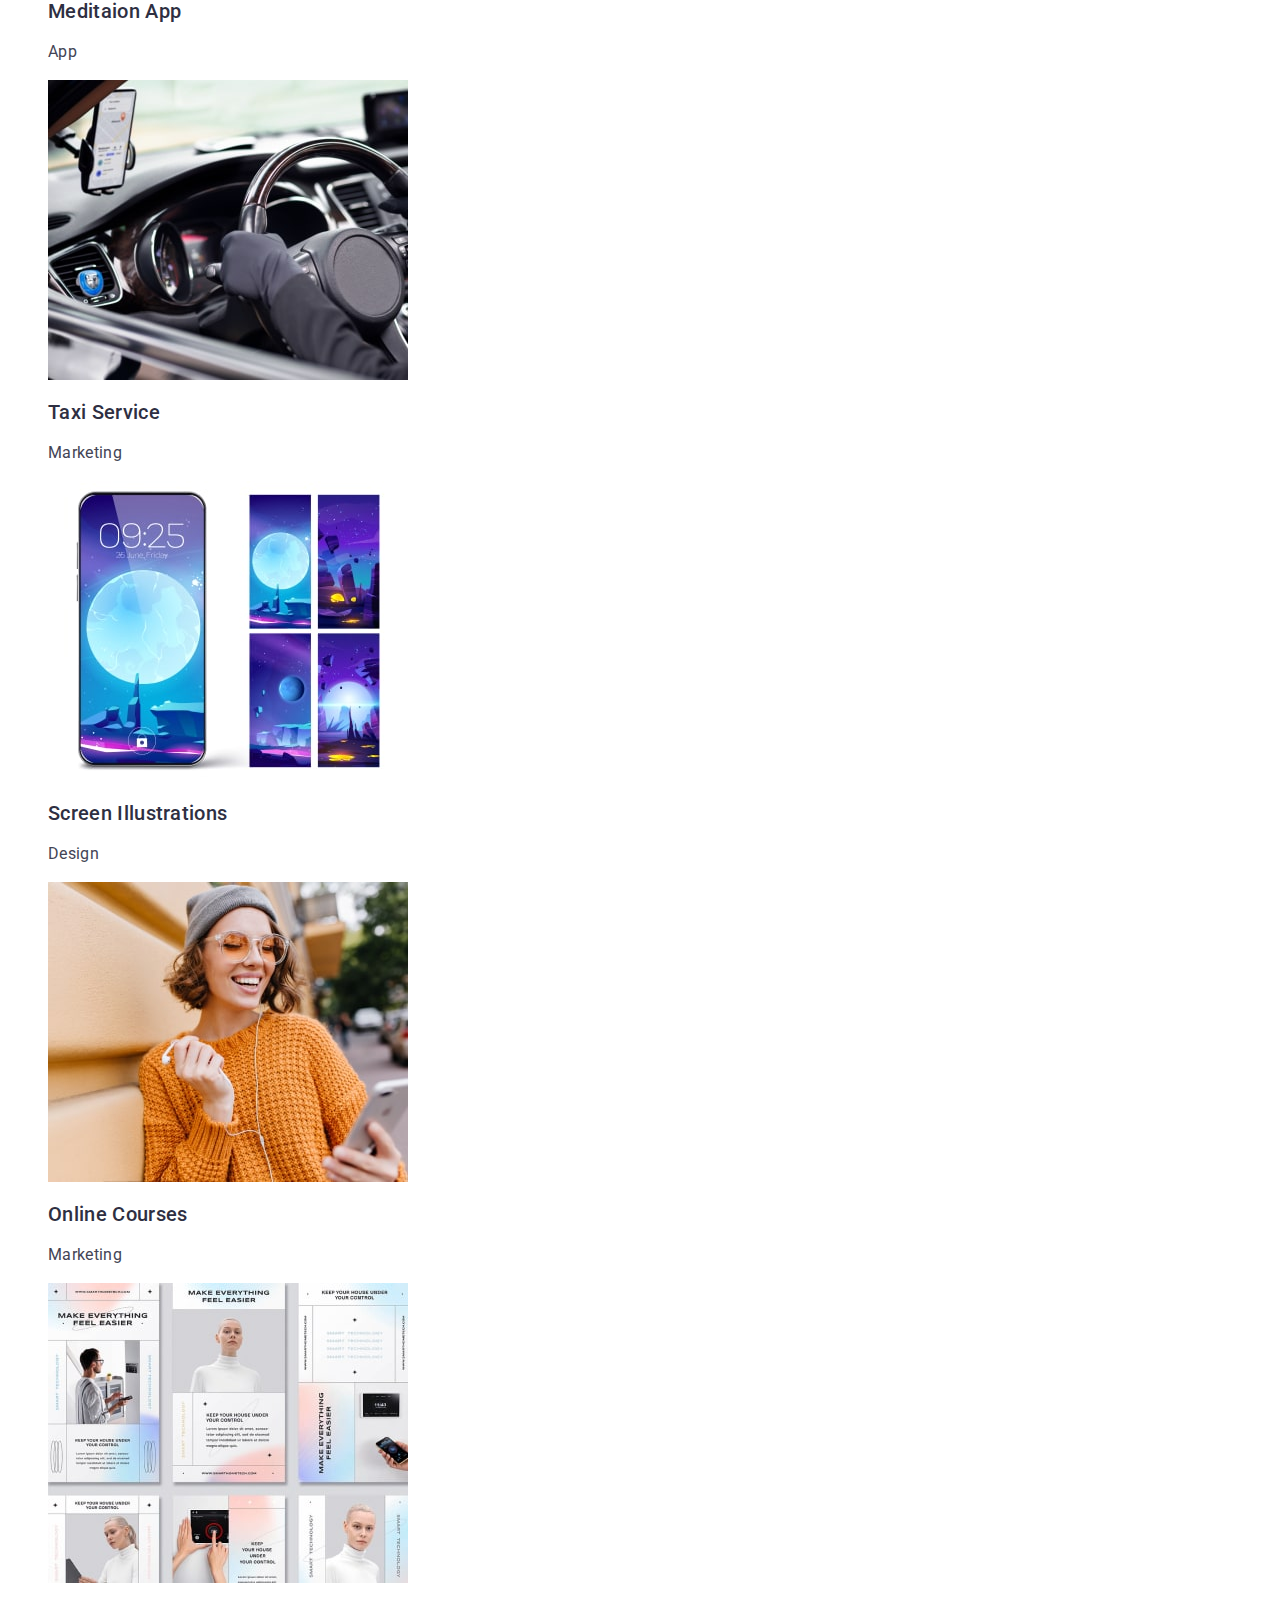
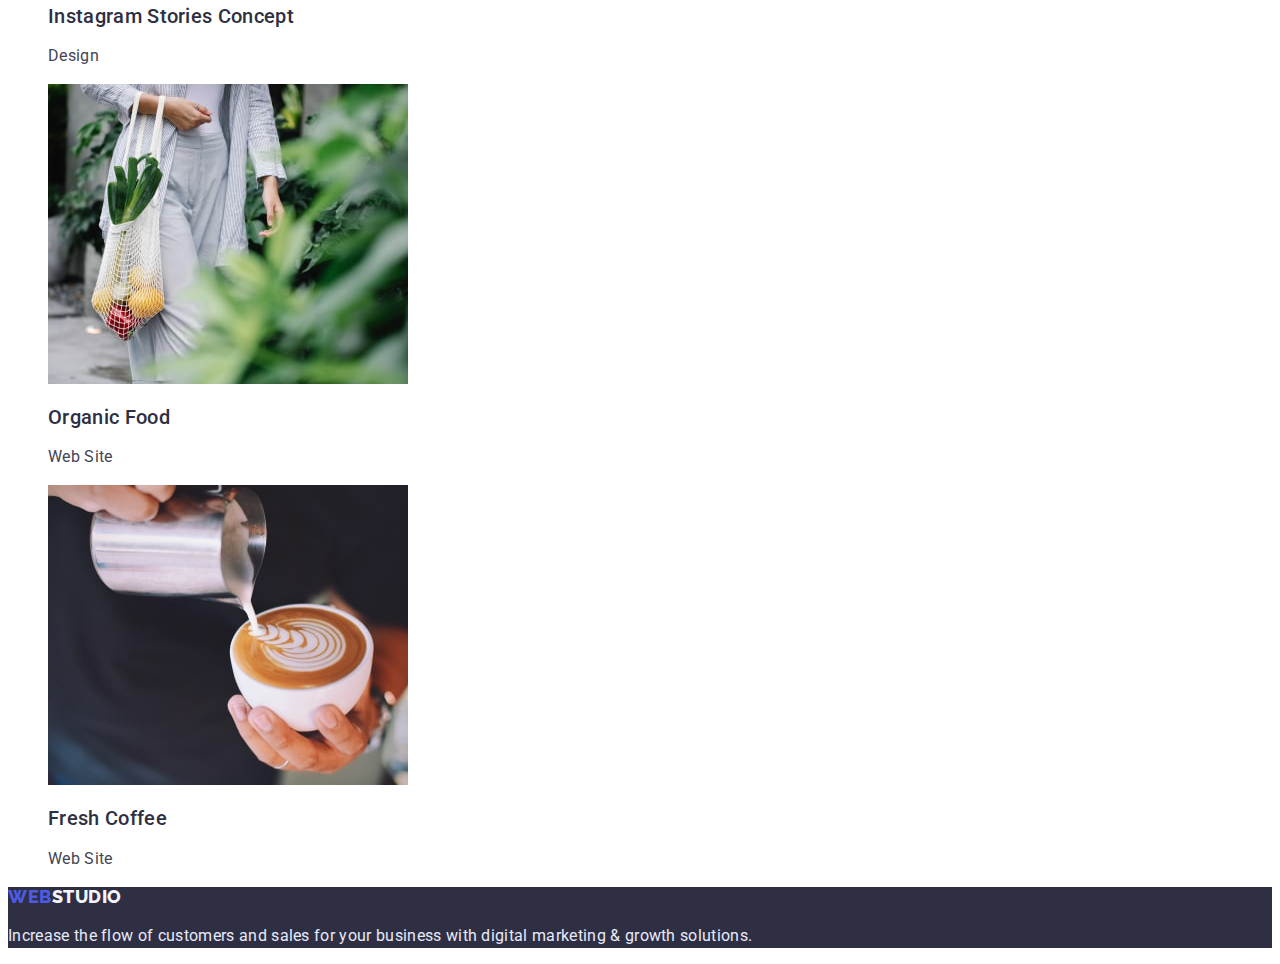
==== commit 9e358ad4: "add link" ====
--- a/portfolio.html
+++ b/portfolio.html
@@ -1,103 +1,177 @@
 <!DOCTYPE html>
 <html lang="en">
-
-<head>
+  <head>
     <meta charset="UTF-8" />
     <meta http-equiv="X-UA-Compatible" content="IE=edge" />
     <meta name="viewport" content="width=device-width, initial-scale=1.0" />
     <link rel="preconnect" href="https://fonts.googleapis.com" />
     <link rel="preconnect" href="https://fonts.gstatic.com" crossorigin />
-    <link href="https://fonts.googleapis.com/css2?family=Montserrat:wght@400;700&display=swap" rel="stylesheet" />
+    <link
+      href="https://fonts.googleapis.com/css2?family=Montserrat:wght@400;700&display=swap"
+      rel="stylesheet"
+    />
     <title>goit-markup-hw-02</title>
-    <link rel="preconnect" href="https://fonts.googleapis.com">
-    <link rel="preconnect" href="https://fonts.gstatic.com" crossorigin>
+    <link rel="preconnect" href="https://fonts.googleapis.com" />
+    <link rel="preconnect" href="https://fonts.gstatic.com" crossorigin />
     <link
-        href="https://fonts.googleapis.com/css2?family=Raleway:wght@800&family=Roboto:wght@400;500;700;900&display=swap"
-        rel="stylesheet">
+      href="https://fonts.googleapis.com/css2?family=Raleway:wght@800&family=Roboto:wght@400;500;700;900&display=swap"
+      rel="stylesheet"
+    />
     <link rel="stylesheet" href="./css/styles.css" />
-</head>
+  </head>
 
-<body>
+  <body>
     <header class="header">
-        <nav class="header-nav">
-            <a class="header-logo link" href="./index.html">
-                <span class="accent">Web</span>Studio</a>
-            <ul class="header-list list">
-                <li class="header-item"><a href="" class="header-link link">Studio</a></li>
-                <li class="header-item"><a href="./portfolio.html" class="header-link link">Portfolio</a></li>
-                <li class="header-item"><a href="" class="header-link link">Contacts</a></li>
-            </ul>
-        </nav>
+      <nav class="header-nav">
+        <a class="header-logo link" href="./index.html">
+          <span class="accent">Web</span>Studio</a
+        >
+        <ul class="header-list list">
+          <li class="header-item">
+            <a href="./index.html" class="header-link link">Studio</a>
+          </li>
+          <li class="header-item">
+            <a href="./portfolio.html" class="header-link link">Portfolio</a>
+          </li>
+          <li class="header-item">
+            <a href="" class="header-link link">Contacts</a>
+          </li>
+        </ul>
+      </nav>
 
-        <address>
-            <ul class="list">
-                <li><a href="mailto:info@devstudio.com" class="header-tel link">info@devstudio.com</a></li>
-                <li><a href="tel:+110001111111" class="header-tel link">+11 (000) 111-11-11</a></li>
-            </ul>
-        </address>
+      <address>
+        <ul class="list">
+          <li>
+            <a href="mailto:info@devstudio.com" class="header-tel link"
+              >info@devstudio.com</a
+            >
+          </li>
+          <li>
+            <a href="tel:+110001111111" class="header-tel link"
+              >+11 (000) 111-11-11</a
+            >
+          </li>
+        </ul>
+      </address>
     </header>
 
     <main>
-        <section>
-            <ul class="list">
-                <li><button type="button" class="portfolio-btn">All</button></li>
-                <li><button type="button" class="portfolio-btn">Web Site</button></li>
-                <li><button type="button" class="portfolio-btn">App</button></li>
-                <li><button type="button" class="portfolio-btn">Design</button></li>
-                <li><button type="button" class="portfolio-btn">Marketing</button></li>
-            </ul>
-       
-            <ul class="list">
-                <li class="team-item">
-                    <img src="./images/101.jpg" alt="gadgets" width="360" height="300" />
-                    <h2 class="portfolio-team-suptext">Banking App Interface Concept</h2>
-                    <p class="portfolio-team-text">App</p>
-                </li>
-                <li class="team-item"><img src="./images/102.jpg" alt="gadgets" width="360" height="300" />
-                <h2 class="portfolio-team-suptext">Cashless Payment</h2>
-                <p class="portfolio-team-text">Marketing</p>
-                </li>
-                <li class="team-item"><img src="./images/103.jpg" alt="gadgets" width="360" height="300" />
-                <h2 class="portfolio-team-suptext">Meditaion App</h2>
-                <p class="portfolio-team-text">App</p>
-                </li>
-                <li class="team-item"><img src="./images/104.jpg" alt="gadgets" width="360" height="300" />
-                <h2 class="portfolio-team-suptext">Taxi Service</h2>
-                <p class="portfolio-team-text">Marketing</p>
-                </li>
-                <li class="team-item"><img src="./images/105.jpg" alt="gadgets" width="360" height="300" />
-                <h2 class="portfolio-team-suptext">Screen Illustrations</h2>
-                <p class="portfolio-team-text">Design</p>
-                </li>
-                <li class="team-item"><img src="./images/106.jpg" alt="gadgets" width="360" height="300" />
-                <h2 class="portfolio-team-suptext">Online Courses</h2>
-                <p class="portfolio-team-text">Marketing</p>
-                </li>
-                <li class="team-item"><img src="./images/107.jpg" alt="gadgets" width="360" height="300" />
-                <h2 class="portfolio-team-suptext">Instagram Stories Concept</h2>
-                <p class="portfolio-team-text">Design</p>
-                </li>
-                <li class="team-item"><img src="./images/108.jpg" alt="gadgets" width="360" height="300" />
-                <h2 class="portfolio-team-suptext">Organic Food</h2>
-                <p class="portfolio-team-text">Web Site</p>
-                </li>
-                <li class="team-item"><img src="./images/109.jpg" alt="gadgets" width="360" height="300" />
-                <h2 class="portfolio-team-suptext">Fresh Coffee</h2>
-                <p class="portfolio-team-text">Web Site</p>
-                </li>
-            </ul>
-        </section>
+      <section>
+        <ul class="list">
+          <li><button type="button" class="portfolio-btn">All</button></li>
+          <li><button type="button" class="portfolio-btn">Web Site</button></li>
+          <li><button type="button" class="portfolio-btn">App</button></li>
+          <li><button type="button" class="portfolio-btn">Design</button></li>
+          <li>
+            <button type="button" class="portfolio-btn">Marketing</button>
+          </li>
+        </ul>
+
+        <ul class="list">
+          <li class="team-item">
+            <img
+              src="./images/101.jpg"
+              alt="gadgets"
+              width="360"
+              height="300"
+            />
+            <h2 class="portfolio-team-suptext">
+              Banking App Interface Concept
+            </h2>
+            <p class="portfolio-team-text">App</p>
+          </li>
+          <li class="team-item">
+            <img
+              src="./images/102.jpg"
+              alt="gadgets"
+              width="360"
+              height="300"
+            />
+            <h2 class="portfolio-team-suptext">Cashless Payment</h2>
+            <p class="portfolio-team-text">Marketing</p>
+          </li>
+          <li class="team-item">
+            <img
+              src="./images/103.jpg"
+              alt="gadgets"
+              width="360"
+              height="300"
+            />
+            <h2 class="portfolio-team-suptext">Meditaion App</h2>
+            <p class="portfolio-team-text">App</p>
+          </li>
+          <li class="team-item">
+            <img
+              src="./images/104.jpg"
+              alt="gadgets"
+              width="360"
+              height="300"
+            />
+            <h2 class="portfolio-team-suptext">Taxi Service</h2>
+            <p class="portfolio-team-text">Marketing</p>
+          </li>
+          <li class="team-item">
+            <img
+              src="./images/105.jpg"
+              alt="gadgets"
+              width="360"
+              height="300"
+            />
+            <h2 class="portfolio-team-suptext">Screen Illustrations</h2>
+            <p class="portfolio-team-text">Design</p>
+          </li>
+          <li class="team-item">
+            <img
+              src="./images/106.jpg"
+              alt="gadgets"
+              width="360"
+              height="300"
+            />
+            <h2 class="portfolio-team-suptext">Online Courses</h2>
+            <p class="portfolio-team-text">Marketing</p>
+          </li>
+          <li class="team-item">
+            <img
+              src="./images/107.jpg"
+              alt="gadgets"
+              width="360"
+              height="300"
+            />
+            <h2 class="portfolio-team-suptext">Instagram Stories Concept</h2>
+            <p class="portfolio-team-text">Design</p>
+          </li>
+          <li class="team-item">
+            <img
+              src="./images/108.jpg"
+              alt="gadgets"
+              width="360"
+              height="300"
+            />
+            <h2 class="portfolio-team-suptext">Organic Food</h2>
+            <p class="portfolio-team-text">Web Site</p>
+          </li>
+          <li class="team-item">
+            <img
+              src="./images/109.jpg"
+              alt="gadgets"
+              width="360"
+              height="300"
+            />
+            <h2 class="portfolio-team-suptext">Fresh Coffee</h2>
+            <p class="portfolio-team-text">Web Site</p>
+          </li>
+        </ul>
+      </section>
     </main>
 
     <footer class="footer">
-        <a class="footer-logo link" href="./index.html">
-            <span class="footer-accent">Web</span>Studio
-        </a>
-        <p class="footer-text">
-            Increase the flow of customers and sales for your business with digital
-            marketing & growth solutions.
-        </p>
+      <a class="footer-logo link" href="./index.html">
+        <span class="footer-accent">Web</span>Studio
+      </a>
+      <p class="footer-text">
+        Increase the flow of customers and sales for your business with digital
+        marketing & growth solutions.
+      </p>
     </footer>
-</body>
-
-</html>+  </body>
+</html>
--- a/css/styles.css
+++ b/css/styles.css
@@ -1,214 +1,230 @@
+:root {
+  --main-color: #2e2f42;
+  --second-color: #434455;
+  --background-color: #ffffff;
+  --background-btn: #f4f4fd;
+  --hover-btn-color: #404bbf;
+  --hover-color: #4d5ae5;
+  --footer-text: #e7e9fc;
+}
+
 body {
-    background: #ffffff;
-    color: #2E2F42;
-    font-family: 'Roboto', sans-serif;
-    letter-spacing: 0.02em;
+  background: #ffffff;
+  color: #2e2f42;
+  font-family: "Roboto", sans-serif;
+  letter-spacing: 0.02em;
 }
 
 /* -------------------header -------------- */
-.header {}
+.header {
+}
 
 .list {
-    list-style: none;
+  list-style: none;
 }
 
 .link {
-    text-decoration: none;
-
-}
-
-.header-list {}
-
-.header-nav {}
+  text-decoration: none;
+}
+
+.header-list {
+}
+
+.header-nav {
+}
 
 .header-logo {
-    font-family: 'Raleway';
-    font-weight: 800;
-    font-size: 18px;
-    line-height: 1.33;
-    align-items: center;
-    letter-spacing: 0.03em;
-    text-transform: uppercase;
-    color: #2E2F42;
+  font-family: "Raleway";
+  font-weight: 800;
+  font-size: 18px;
+  line-height: 1.33;
+  align-items: center;
+  letter-spacing: 0.03em;
+  text-transform: uppercase;
+  color: var(--main-color);
 }
 
 .accent {
-    color: #4D5AE5;
-}
-
-.header-item {}
+  color: var(--hover-color);
+}
+
+.header-item {
+}
 
 .header-link {
-    font-weight: 500;
-    font-size: 16px;
-    line-height: 1.5;
-    color: #2E2F42;
+  font-weight: 500;
+  font-size: 16px;
+  line-height: 1.5;
+  color: var(--main-color);
 }
 
 .header-link:hover,
 .header-link:focus {
-    color: #4D5AE5;
+  color: var(--hover-color);
 }
 
 .header-tel {
-    font-style: normal;
-    color: #434455;
-    line-height: 1.5;
-    font-size: 16px;
-    list-style: none;
+  font-style: normal;
+  line-height: 1.5;
+  font-size: 16px;
+  list-style: none;
+  color: var(--second-color);
 }
 
 .header-tel:hover,
 .header-tel:focus {
-    color: #4D5AE5;
+  color: var(--hover-color);
 }
 
 .hero,
 .footer {
-    background: #2E2F42;
-
+  background: var(--main-color);
 }
 
 .hero-title {
-    font-weight: 700;
-    font-size: 56px;
-    line-height: 1.07;
-    text-align: center;
-    color: #FFFFFF;
+  font-weight: 700;
+  font-size: 56px;
+  line-height: 1.07;
+  text-align: center;
+  color: var(--background-color);
 }
 
 .hero-btn {
-    cursor: pointer;
-    font-family: 'Roboto', sans-serif;
-    line-height: 1.5;
-    font-size: 16px;
-    padding: 16px 32px;
-    background: #4D5AE5;
-    color: #FFFFFF;
+  cursor: pointer;
+  font-family: "Roboto", sans-serif;
+  line-height: 1.5;
+  font-size: 16px;
+  letter-spacing: 0.04em;
+  padding: 16px 32px;
+  background: var(--hover-color);
+  color: var(--background-color);
 }
 
 .portfolio-btn {
-    cursor: pointer;
-    font-family: 'Roboto', sans-serif;
-    line-height: 1.5;
-    font-size: 16px;
-    padding: 12px 24px;
-    background: #F4F4FD;
-    }
+  cursor: pointer;
+  font-family: "Roboto", sans-serif;
+  line-height: 1.5;
+  letter-spacing: 0.04em;
+  font-size: 16px;
+  padding: 12px 24px;
+  background: var(--background-btn);
+}
 
 .portfolio-btn:hover,
 .portfolio-btn:focus {
-
-    color: #FFFFFF;
-    background-color: #404BBF;
-} 
+  color: var(--background-color);
+  background-color: var(--hover-btn-color);
+}
 
 .hero-btn:hover,
 .hero-btn:focus {
-    background-color: #404BBF;
-}
-
-.category {}
+  background-color: var(--hover-btn-color);
+}
+
+.category {
+}
 
 .category-title {
-    font-weight: 700;
-    font-size: 36px;
-    line-height: 1.11;
-    text-align: center;
-    text-transform: capitalize;
-}
-
-.category-list {}
-
-.category-item {}
+  font-weight: 700;
+  font-size: 36px;
+  line-height: 1.11;
+  text-align: center;
+  text-transform: capitalize;
+}
+
+.category-list {
+}
+
+.category-item {
+}
 
 .category-suptext {
-    font-weight: 500;
-    font-size: 20px;
-    line-height: 1.2;
+  font-weight: 500;
+  font-size: 20px;
+  line-height: 1.2;
 }
 
 .category-text {
-    color: #434455;
-    line-height: 1.5;
-    /* font-size: 16px; */
-
-}
-
-.work {}
+  color: var(--second-color);
+  line-height: 1.5;
+  /* font-size: 16px; */
+}
+
+.work {
+}
 
 .work-h {
-    font-size: 36px;
-    line-height: 1.11;
-    text-align: center;
-    text-transform: capitalize;
-}
-
-.work-list {}
-
-.work-item {}
+  font-size: 36px;
+  line-height: 1.11;
+  text-align: center;
+  text-transform: capitalize;
+}
+
+.work-list {
+}
+
+.work-item {
+}
 
 .team {
-    
 }
 
 .team-title {
-    background: #FFFFFF;
-    font-size: 36px;
-    line-height: 1.11;
-    text-align: center;
-    text-transform: capitalize;
-}
-
-.team-list {}
-
-.team-item {}
+  background: var(--background-color);
+  font-size: 36px;
+  line-height: 1.11;
+  text-align: center;
+  text-transform: capitalize;
+}
+
+.team-list {
+}
+
+.team-item {
+}
 
 .team-suptext {
-    font-weight: 500;
-    font-size: 20px;
-    line-height: 1.2;
-    text-align: center;
+  font-weight: 500;
+  font-size: 20px;
+  line-height: 1.2;
+  text-align: center;
 }
 
 .team-text {
-    text-align: center;
-    font-size: 16px;
-    line-height: 1.5;
-    color: #434455;
+  text-align: center;
+  font-size: 16px;
+  line-height: 1.5;
+  color: var(--second-color);
 }
 .portfolio-team-suptext {
-    font-weight: 500;
-    font-size: 20px;
-    line-height: 1.2;
+  font-weight: 500;
+  font-size: 20px;
+  line-height: 1.2;
 }
 
 .portfolio-team-text {
-    font-size: 16px;
-    line-height: 1.5;
-    color: #434455;
+  font-size: 16px;
+  line-height: 1.5;
+  color: var(--second-color);
 }
 
 .footer-logo {
-    font-family: 'Raleway';
-    font-weight: 800;
-    font-size: 18px;
-    line-height: 1.16;
-    letter-spacing: 0.03em;
-    text-transform: uppercase;
-    color: #F4F4FD;
+  font-family: "Raleway";
+  font-weight: 800;
+  font-size: 18px;
+  line-height: 1.16;
+  letter-spacing: 0.03em;
+  text-transform: uppercase;
+  color: var(--background-btn);
 }
 
 .footer-accent {
-    color: #4D5AE5;
+  color: var(--hover-color);
 }
 
 .footer-text {
-    color: #E7E9FC;
-    line-height: 1.5;
-}
-
-
-
-
-/*----------------- PORTFOLIO -------------- */+  color: var(--footer-text);
+  line-height: 1.5;
+}
+
+/*----------------- PORTFOLIO -------------- */
